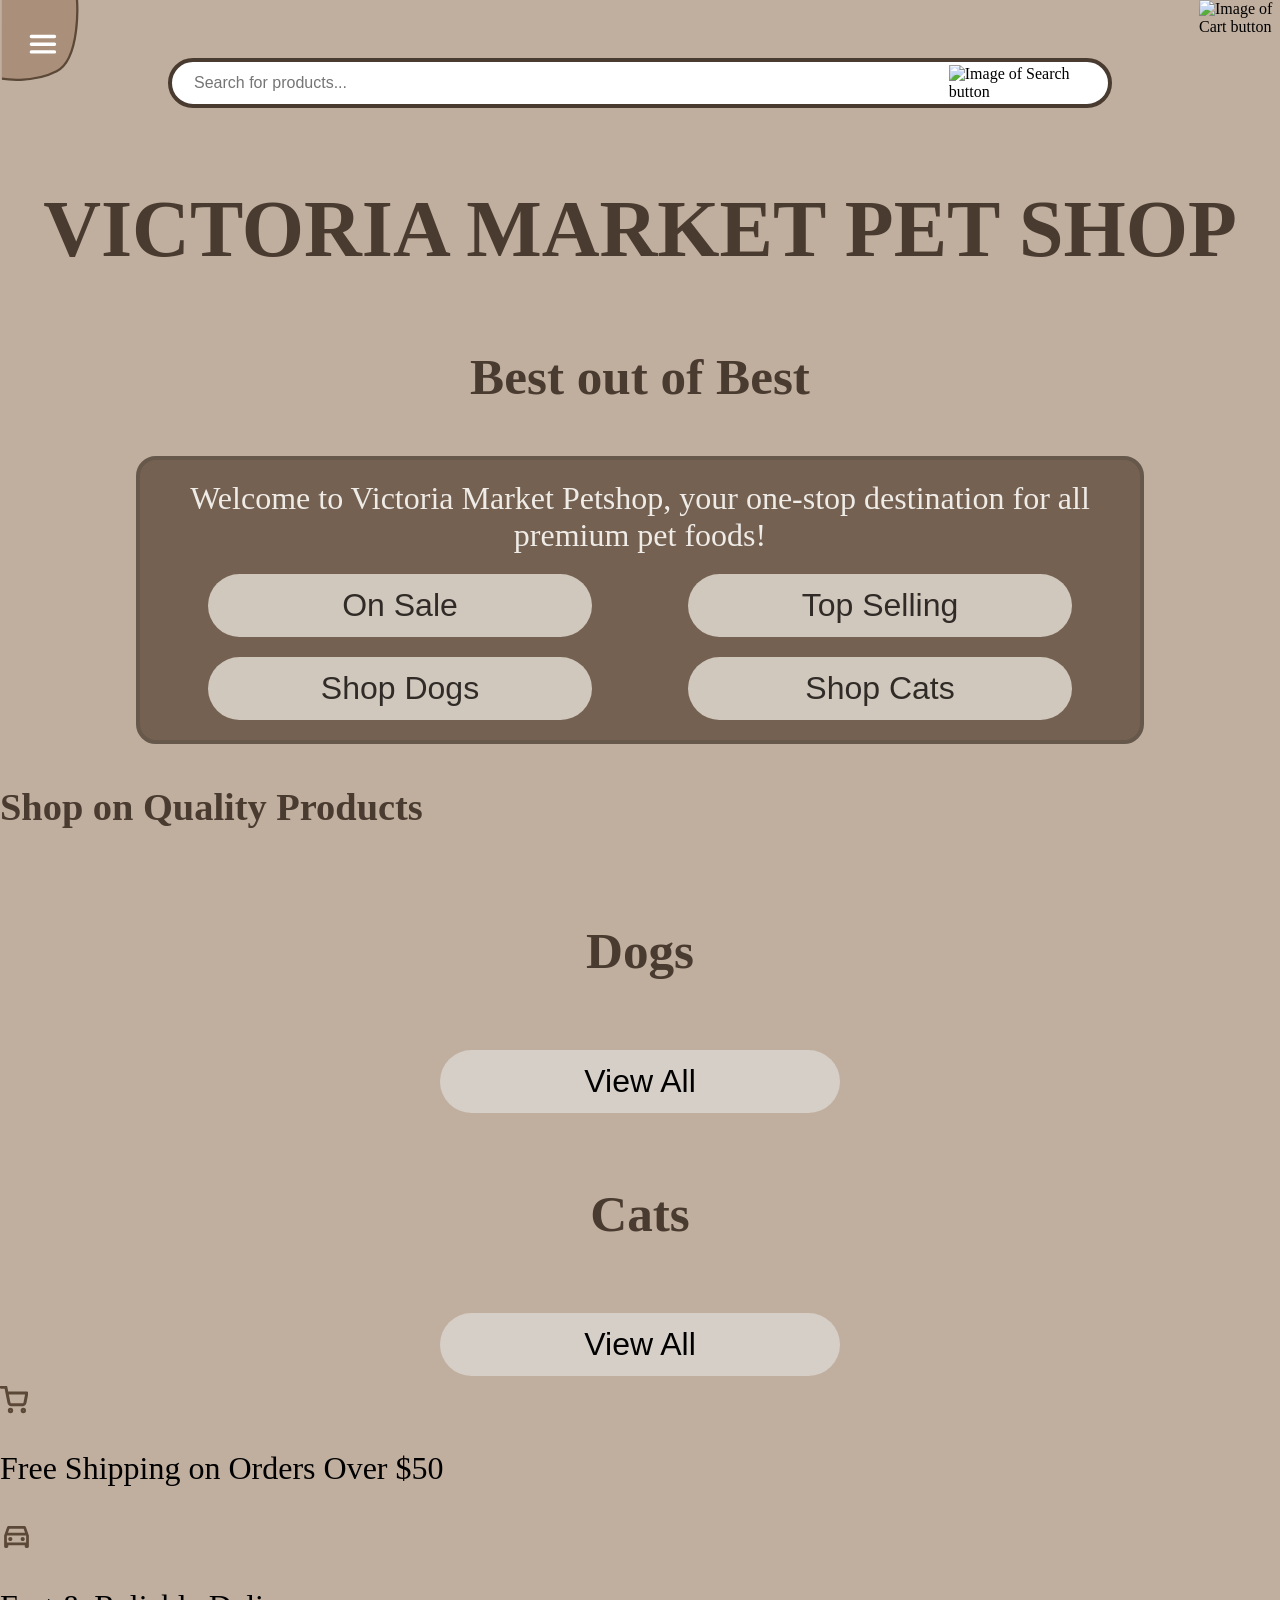
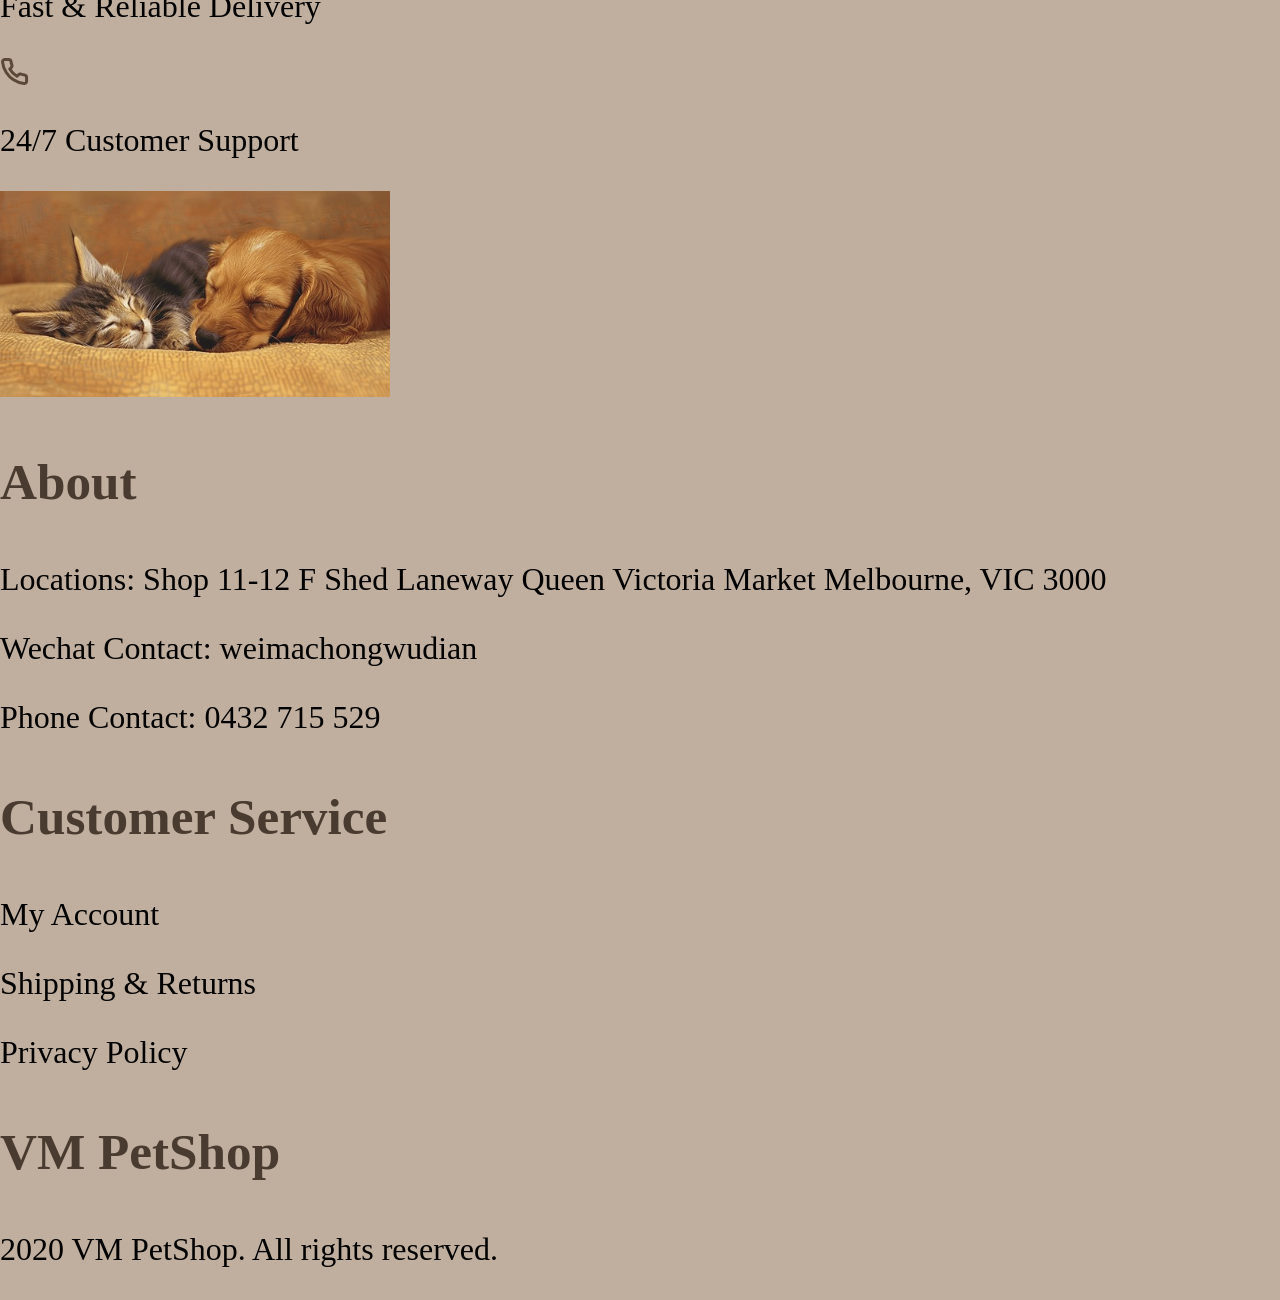
==== index.html @ 84d6faec "Added menu.html with images, and improved navigation Added menu.html and Close_button.svg, also chan" ====
<!DOCTYPE html>
<html lang="en">
<head>
    <meta charset="UTF-8">
    <meta name="viewport" content="width=device-width, initial-scale=1.0">
    <title>Home Page</title>
    <link rel="stylesheet" href="style.css">
</head>

<body id="Home">
    <header>
        <nav>
            <img id="menu-icon" src="images/Menu.svg" alt="Image of Menu button">
            <div id="search">
                <input id="search-input" name="search" type="text" placeholder="Search for products...">
                <img id="search-icon" src="images/search.svg" alt="Image of Search button">
            </div>
            <img id="cart-icon" src="images/cart.svg" alt="Image of Cart button">
        </nav>
    </header>

    <main>
        <section id="hero-section">
            <h1>VICTORIA MARKET PET SHOP</h1>
            <h3>Best out of Best</h3>
            <div id="hero-sec-description">
                <p>Welcome to Victoria Market Petshop, your one-stop destination for all premium pet foods!</p>
                <div class="button-container">
                        <button id="on-sale">On Sale</button>
                        <button id="top-selling">Top Selling</button>
                        <button id="dogs">Shop Dogs</button>
                        <button id="cats">Shop Cats</button>
                </div>
            </div>
        </section>

        <section >
            <h2>Shop on Quality Products</h2>
            <div  class="product-containers">
                <div class="view-dogs">
                        <h3>Dogs</h3>
                        <button>View All</button>
                </div>
                <div class="view-cats">
                        <h3>Cats</h3>
                        <button>View All</button>
                </div>
            </div>

            
            <div class="brand-info">
                <img src="images/Free_shipping_cart.svg" alt="cart icon">
                <p>Free Shipping on Orders Over $50</p>
            </div>        
            <div class="brand-info">
                <img src="images/directions_car.svg" alt="car icon">
                <p>Fast & Reliable Delivery</p>
            </div>        
            <div class="brand-info">
                <img src="images/Phone.svg" alt="phone icon">
                <p>24/7 Customer Support</p>
            </div>
        </section>


        <img src="images/dog_cat_img1.svg" alt="dog and cat cuddling image">
    </main>

    <footer>
        <div>
            <h3>About</h3>
            <p>Locations:  Shop 11-12 F Shed Laneway Queen Victoria Market Melbourne, VIC 3000</p>
            <p>Wechat Contact:  weimachongwudian</p>
            <p>Phone Contact:  0432 715 529</p>
        </div>
        <div>
            <h3>Customer Service</h3>
            <p>My Account</p>
            <p>Shipping & Returns</p>
            <p>Privacy Policy</p>
        </div>
        <div>
            <h3>VM PetShop</h3>
            <p>2020 VM PetShop. All rights reserved.</p>
        </div>
    </footer>

    <script src="scripts/script.js"></script>
</body>

</html>
---- style.css ----
/* -------------    General    ------------- */
body {
    margin: 0;
    background-color: #C0AF9F;
}

h1, h2, h3 {
    justify-self: center;
    color: #493B30;
}

h1 {
    font-size: clamp(5rem, 5vw, 10rem);
    margin-bottom: 20px;
}
h2 {
    font-size: clamp(1.5rem, 3vw, 3rem);
    margin-bottom: 30px;
}
h3 {
    font-size: clamp(2.4rem, 4vw, 4rem);
    margin-bottom: 50px;
}
p {
    font-size: clamp(1.2rem, 2.5vw, 2rem);
}


button {
    margin-top: 20px;
    padding: 10px 20px;
    font-size: clamp(1.2rem, 2.5vw, 2rem);
    background-color: #D6CFC7;
    border: none;
    border-radius: 100px;
    cursor:pointer;
    width: 40%;
    max-width: 400px;
    height: 7vb;
}

.product-containers {
    display: flex;
    flex-direction: row;
    flex-wrap: wrap;    
    width: 100%;
    justify-content: space-around;
}

/* -------------    Navigation Bar    ------------- */
nav {
    display: flex;
    flex-direction: row;
    justify-content: space-between;  /* pushes icons to opposite ends */
    width: 100%;
    height: 12vh;
}
#menu-icon, #cart-icon {
    align-items: flex-start;
    width: 9vh;
    height: 9vh;
}
#menu-icon {
    align-items: start;
}
#cart-icon {
    align-items: end;;
}
#search {
    display: flex;
    align-self: flex-end;
    justify-content: space-evenly;
    background-color: #fff;
    border-radius: 50px;
    padding-left: 20px;
    padding-right: 20px;
    padding-top: 3px;
    padding-bottom: 3px;
    border: #493B30 4px solid;
    width: 70%;
    height: 4vh;

}
#search input {
    border: none;
    font-size: 16px;
    width: 100%;
}

/* -------------    HOME    ------------- */
#hero-section {
    display: flex;
    flex-direction: column;
    align-items: center;
    justify-content: center;
    text-align: center;
    padding: 10px 40px;
}

#hero-sec-description {
    background-color: #5B4837;
    opacity: 0.75;
    border-radius: 20px;
    padding: 20px;
    border: #493B30 4px solid;
    width: 80%;
}
#hero-sec-description p {
    color: #fff;
    margin: 0;
}

.button-container {
    display: flex;
    flex-direction: row;
    flex-wrap: wrap;
    justify-content: space-around;
    
}

.view-cats, .view-dogs {
    display: flex;
    flex-direction: column;
    align-items: center;
    padding: 10px 40px;
    width: 60%;
}

.view-dogs button, .view-cats button {
    width: 100%;
}
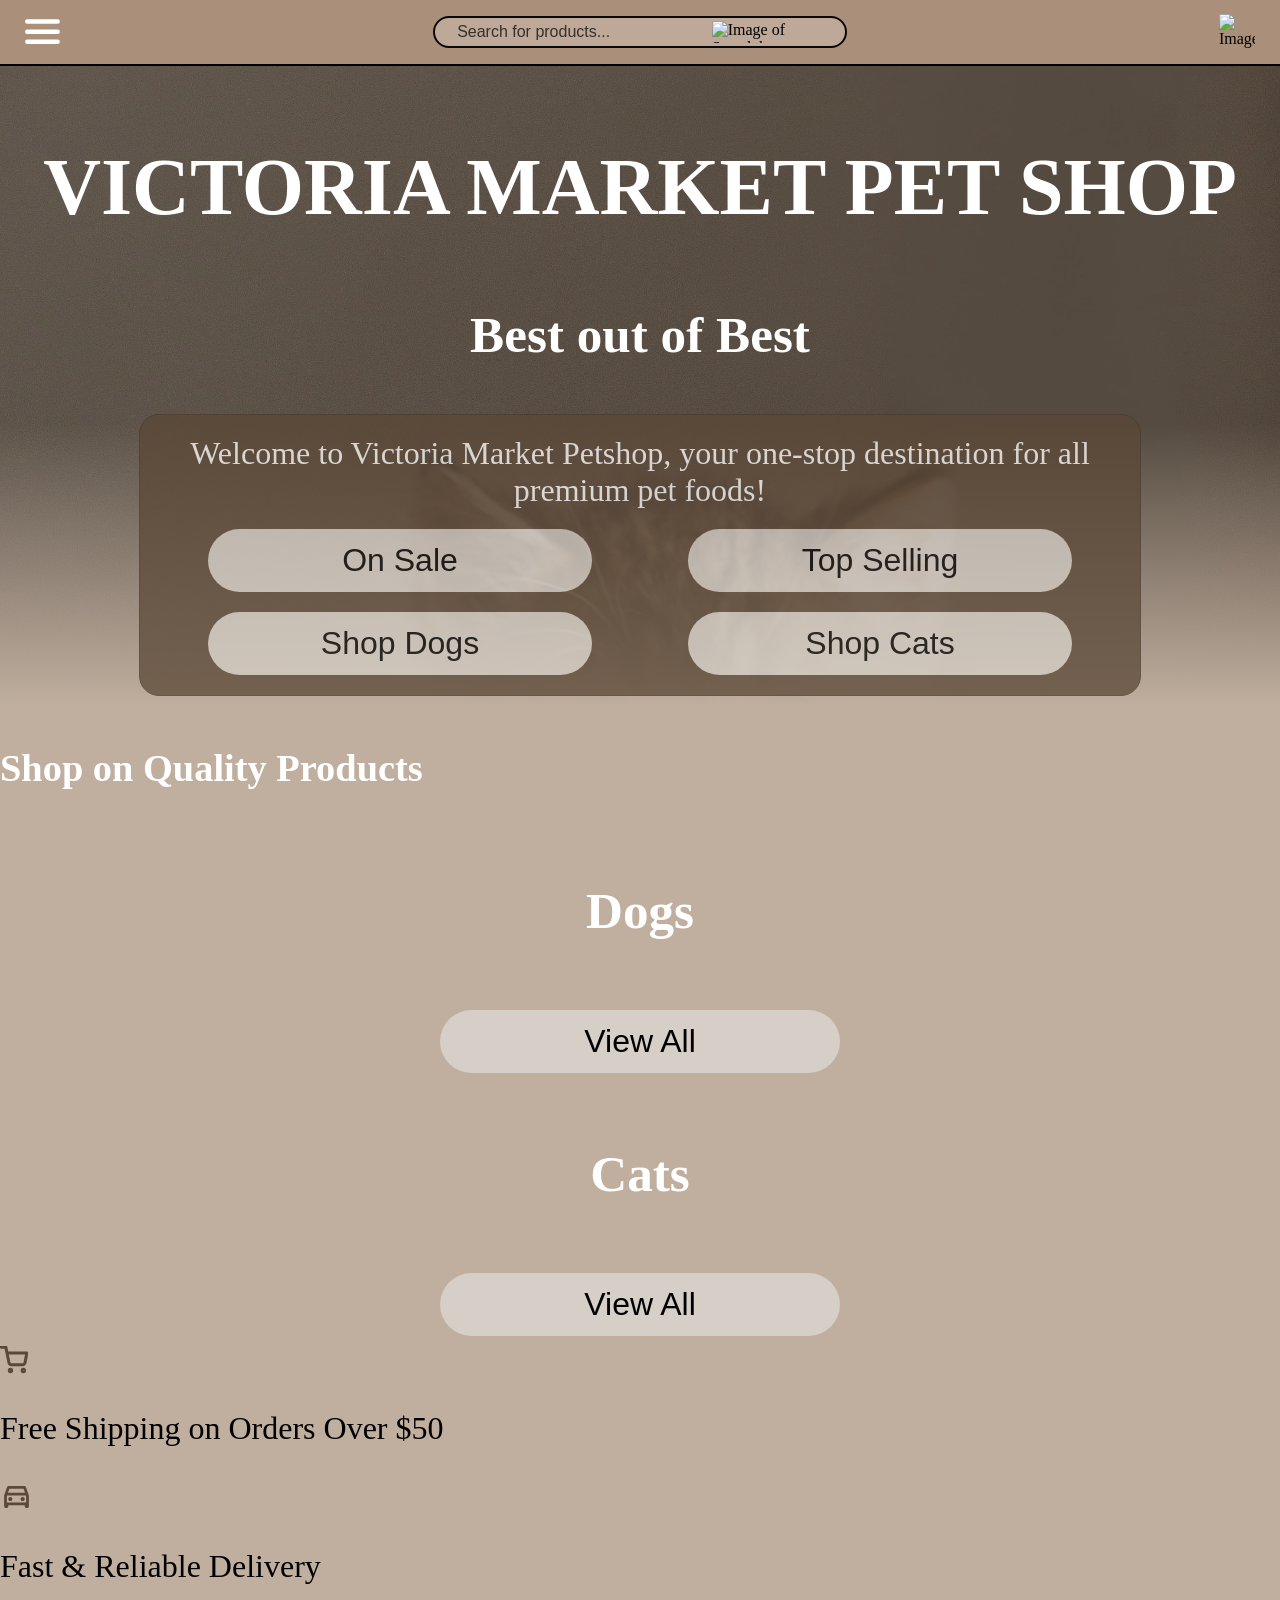
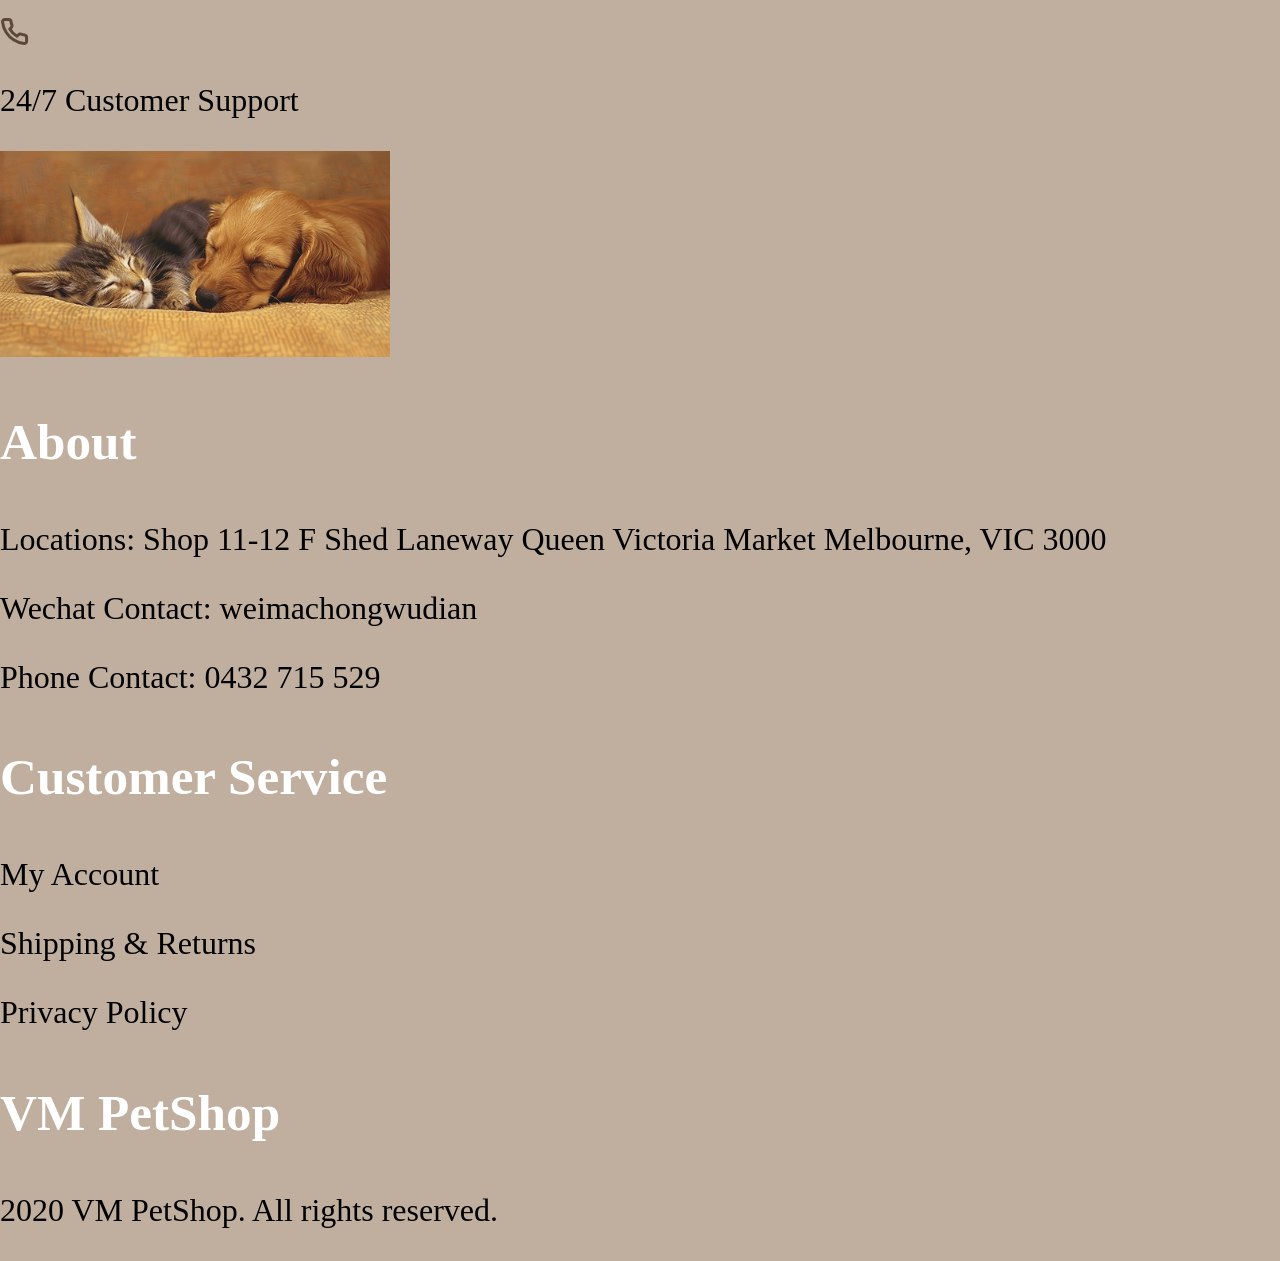
==== commit 33afeb52: "Added new html pages, and updated Home page layout Added product detail and product list page. Updat" ====
--- a/index.html
+++ b/index.html
@@ -17,9 +17,6 @@
             </div>
             <img id="cart-icon" src="images/cart.svg" alt="Image of Cart button">
         </nav>
-    </header>
-
-    <main>
         <section id="hero-section">
             <h1>VICTORIA MARKET PET SHOP</h1>
             <h3>Best out of Best</h3>
@@ -34,6 +31,9 @@
             </div>
         </section>
 
+    </header>
+
+    <main>
         <section >
             <h2>Shop on Quality Products</h2>
             <div  class="product-containers">
--- a/style.css
+++ b/style.css
@@ -51,43 +51,71 @@
 nav {
     display: flex;
     flex-direction: row;
-    justify-content: space-between;  /* pushes icons to opposite ends */
-    width: 100%;
-    height: 12vh;
+    justify-content: space-between;
+    height: 6vh;
+    align-items: center;
+    padding: 5px;
+    border-bottom: #000000 2px solid;
+    background-color: #AA8F7A;
+
 }
 #menu-icon, #cart-icon {
-    align-items: flex-start;
-    width: 9vh;
-    height: 9vh;
+    width: 4vh;
+    height: 4vh;
+    margin:20px
 }
 #menu-icon {
-    align-items: start;
+    justify-self: start;
 }
 #cart-icon {
-    align-items: end;;
+    justify-self: end;
 }
 #search {
+    justify-self: center;
     display: flex;
-    align-self: flex-end;
-    justify-content: space-evenly;
-    background-color: #fff;
+    background-color: #fff9f93c;
     border-radius: 50px;
     padding-left: 20px;
     padding-right: 20px;
     padding-top: 3px;
     padding-bottom: 3px;
-    border: #493B30 4px solid;
-    width: 70%;
-    height: 4vh;
+    border: #080808 2px solid;
+    height: 2.5vh;
 
 }
 #search input {
+    background-color: #00000000;
+    outline: none;
     border: none;
     font-size: 16px;
     width: 100%;
+    color: #FFF;
 }
 
+    
+#search input::placeholder {
+    color: #35302c;   /* lighten this up — try #bbbbbb, #cccccc, etc. */
+}
+
+#search_icon {
+    color: #FFF;
+}
 /* -------------    HOME    ------------- */
+#Home header {
+    background: linear-gradient(
+            to bottom,
+            #00000065 0%,       /* black transparent from the top */
+            #00000065 60%,      /* holds the same black transparent until 80% */
+            #c0af9f 100%        /* fades into warm color at the bottom */
+        ),
+        url('images/Dog_Cat_warm_color.jpg');
+    background-size: cover;
+}
+#Home header h1, h2, h3{
+
+    color: #FFF;
+}
+
 #hero-section {
     display: flex;
     flex-direction: column;
@@ -95,14 +123,16 @@
     justify-content: center;
     text-align: center;
     padding: 10px 40px;
+    margin-bottom: 40px;
+
 }
 
 #hero-sec-description {
-    background-color: #5B4837;
+    background-color: #5b4837;
     opacity: 0.75;
     border-radius: 20px;
     padding: 20px;
-    border: #493B30 4px solid;
+    border: #493B30 1px solid;
     width: 80%;
 }
 #hero-sec-description p {
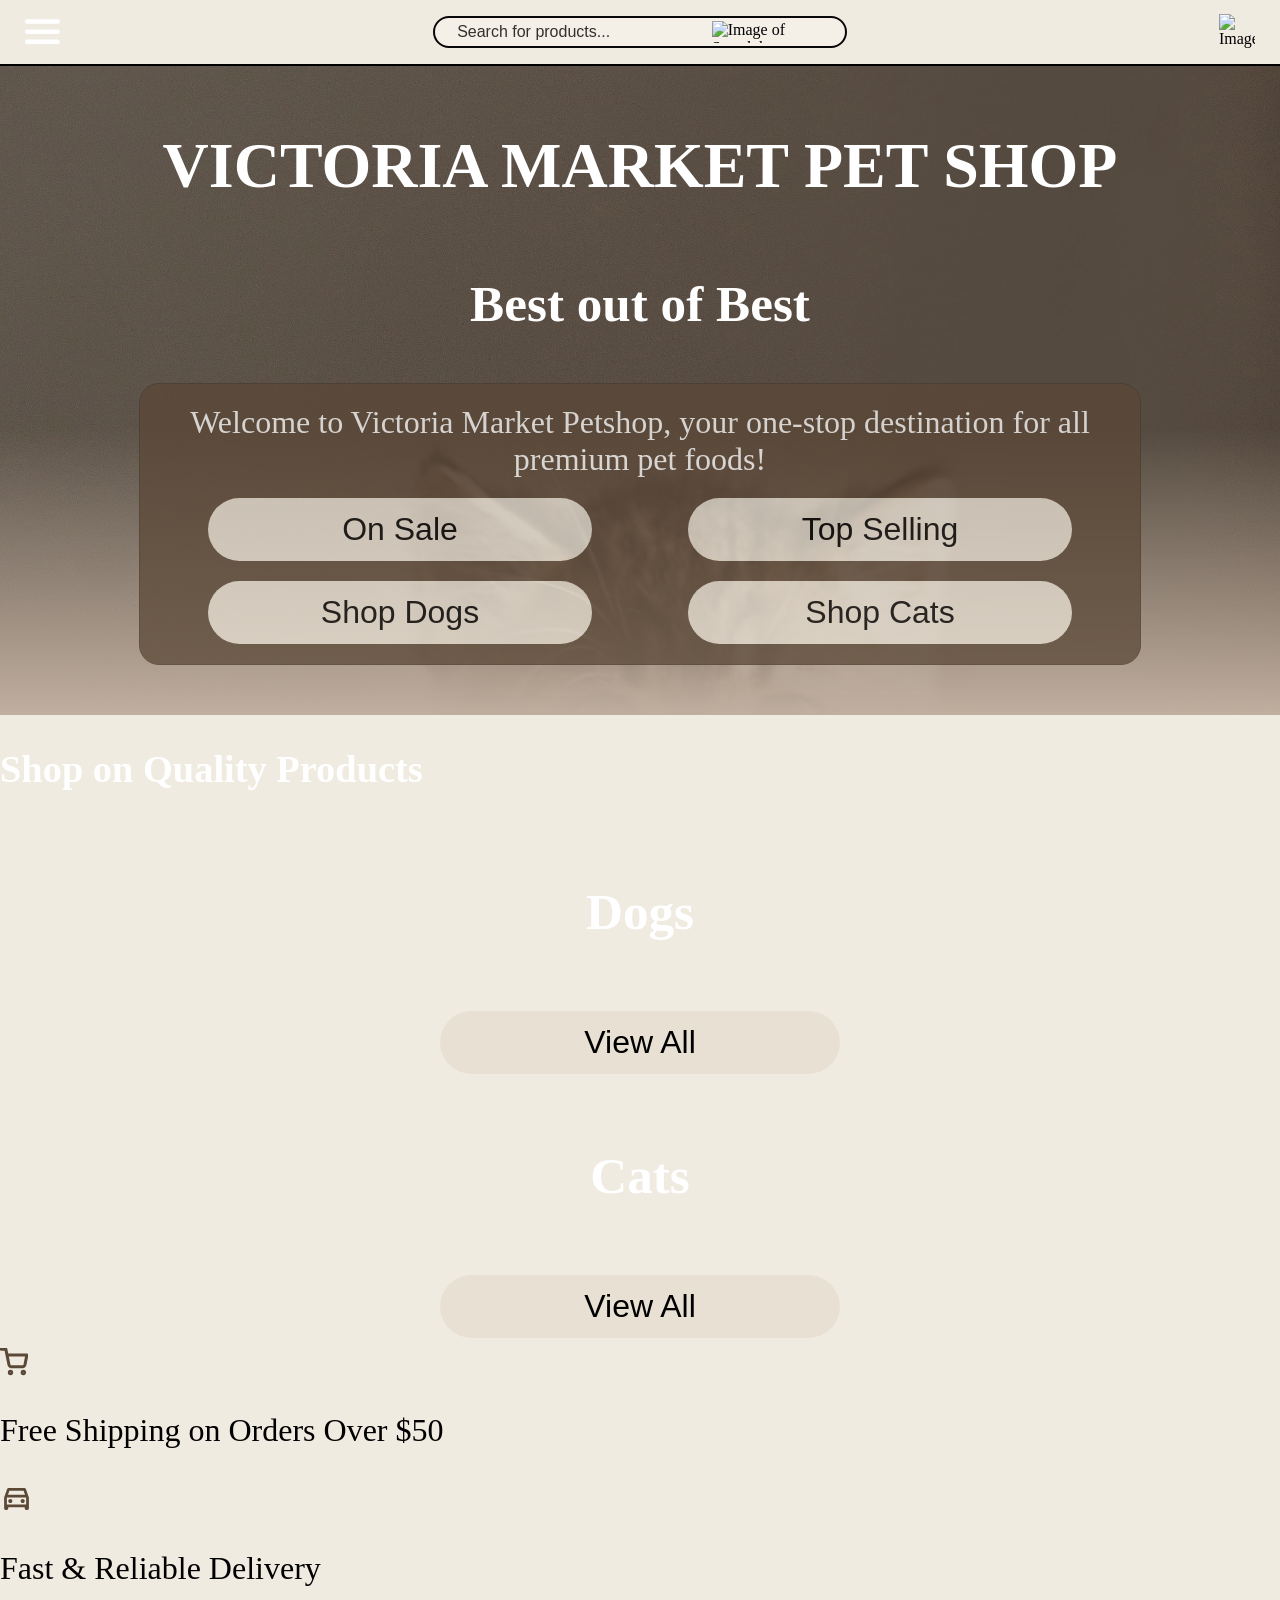
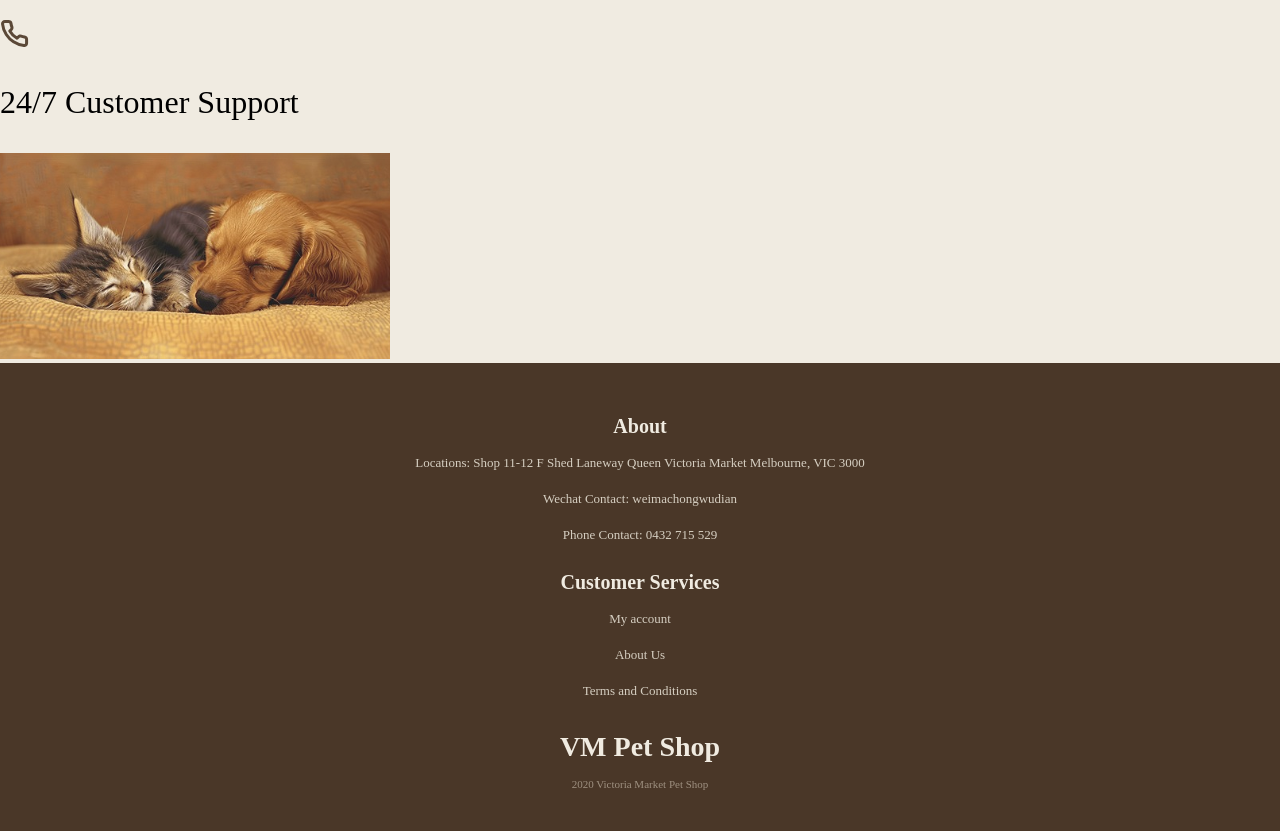
==== commit 4b312c28: "implemented footer css, rebuilt product_list Footer styling is added, now footer is always sticking " ====
--- a/index.html
+++ b/index.html
@@ -67,21 +67,21 @@
     </main>
 
     <footer>
-        <div>
+        <div class="footer-about">
             <h3>About</h3>
-            <p>Locations:  Shop 11-12 F Shed Laneway Queen Victoria Market Melbourne, VIC 3000</p>
-            <p>Wechat Contact:  weimachongwudian</p>
-            <p>Phone Contact:  0432 715 529</p>
+            <p>Locations: Shop 11-12 F Shed Laneway Queen Victoria Market Melbourne, VIC 3000</p>
+            <p>Wechat Contact: weimachongwudian</p>
+            <p>Phone Contact: 0432 715 529</p>
         </div>
-        <div>
-            <h3>Customer Service</h3>
-            <p>My Account</p>
-            <p>Shipping & Returns</p>
-            <p>Privacy Policy</p>
+        <div class="footer-services">
+            <h3>Customer Services</h3>
+            <p>My account</p>
+            <p>About Us</p>
+            <p>Terms and Conditions</p>
         </div>
-        <div>
-            <h3>VM PetShop</h3>
-            <p>2020 VM PetShop. All rights reserved.</p>
+        <div class="footer-brand">
+            <h3>VM Pet Shop</h3>
+            <p class="footer-copy">2020 Victoria Market Pet Shop</p>
         </div>
     </footer>
 
--- a/style.css
+++ b/style.css
@@ -1,7 +1,14 @@
 /* -------------    General    ------------- */
 body {
     margin: 0;
-    background-color: #C0AF9F;
+    background-color: #f0ebe1;
+    min-height: 100vh;
+    display: flex;
+    flex-direction: column;
+}
+
+main {
+    flex: 1;
 }
 
 h1, h2, h3 {
@@ -10,7 +17,7 @@
 }
 
 h1 {
-    font-size: clamp(5rem, 5vw, 10rem);
+    font-size: clamp(3rem, 5vw, 7rem);
     margin-bottom: 20px;
 }
 h2 {
@@ -30,7 +37,7 @@
     margin-top: 20px;
     padding: 10px 20px;
     font-size: clamp(1.2rem, 2.5vw, 2rem);
-    background-color: #D6CFC7;
+    background-color: #e8e0d3;
     border: none;
     border-radius: 100px;
     cursor:pointer;
@@ -56,7 +63,7 @@
     align-items: center;
     padding: 5px;
     border-bottom: #000000 2px solid;
-    background-color: #AA8F7A;
+    background-color: #f0ebe1;
 
 }
 #menu-icon, #cart-icon {
@@ -100,6 +107,52 @@
 #search_icon {
     color: #FFF;
 }
+
+/* -------------    Footer Section    ------------- */
+footer {
+    background-color: #4a3728;
+    color: #f0ebe1;
+    text-align: center;
+    padding: 32px 24px;
+}
+
+footer h3 {
+    font-size: 20px;
+    font-weight: 600;
+    margin-bottom: 12px;
+    color: #f0ebe1;
+}
+
+footer p {
+    font-size: 13px;
+    line-height: 1.8;
+    color: #d6cfc2;
+    margin-bottom: 4px;
+}
+
+.footer-about {
+    margin-bottom: 24px;
+}
+
+.footer-services {
+    margin-bottom: 24px;
+}
+
+.footer-services p {
+    margin-bottom: 8px;
+}
+
+.footer-brand h3 {
+    font-size: 28px;
+    margin-bottom: 12px;
+}
+
+.footer-copy {
+    font-size: 11px;
+    color: #9e9080;
+    margin-top: 8px;
+}
+
 /* -------------    HOME    ------------- */
 #Home header {
     background: linear-gradient(
@@ -116,6 +169,8 @@
     color: #FFF;
 }
 
+/* Hero Section */
+
 #hero-section {
     display: flex;
     flex-direction: column;
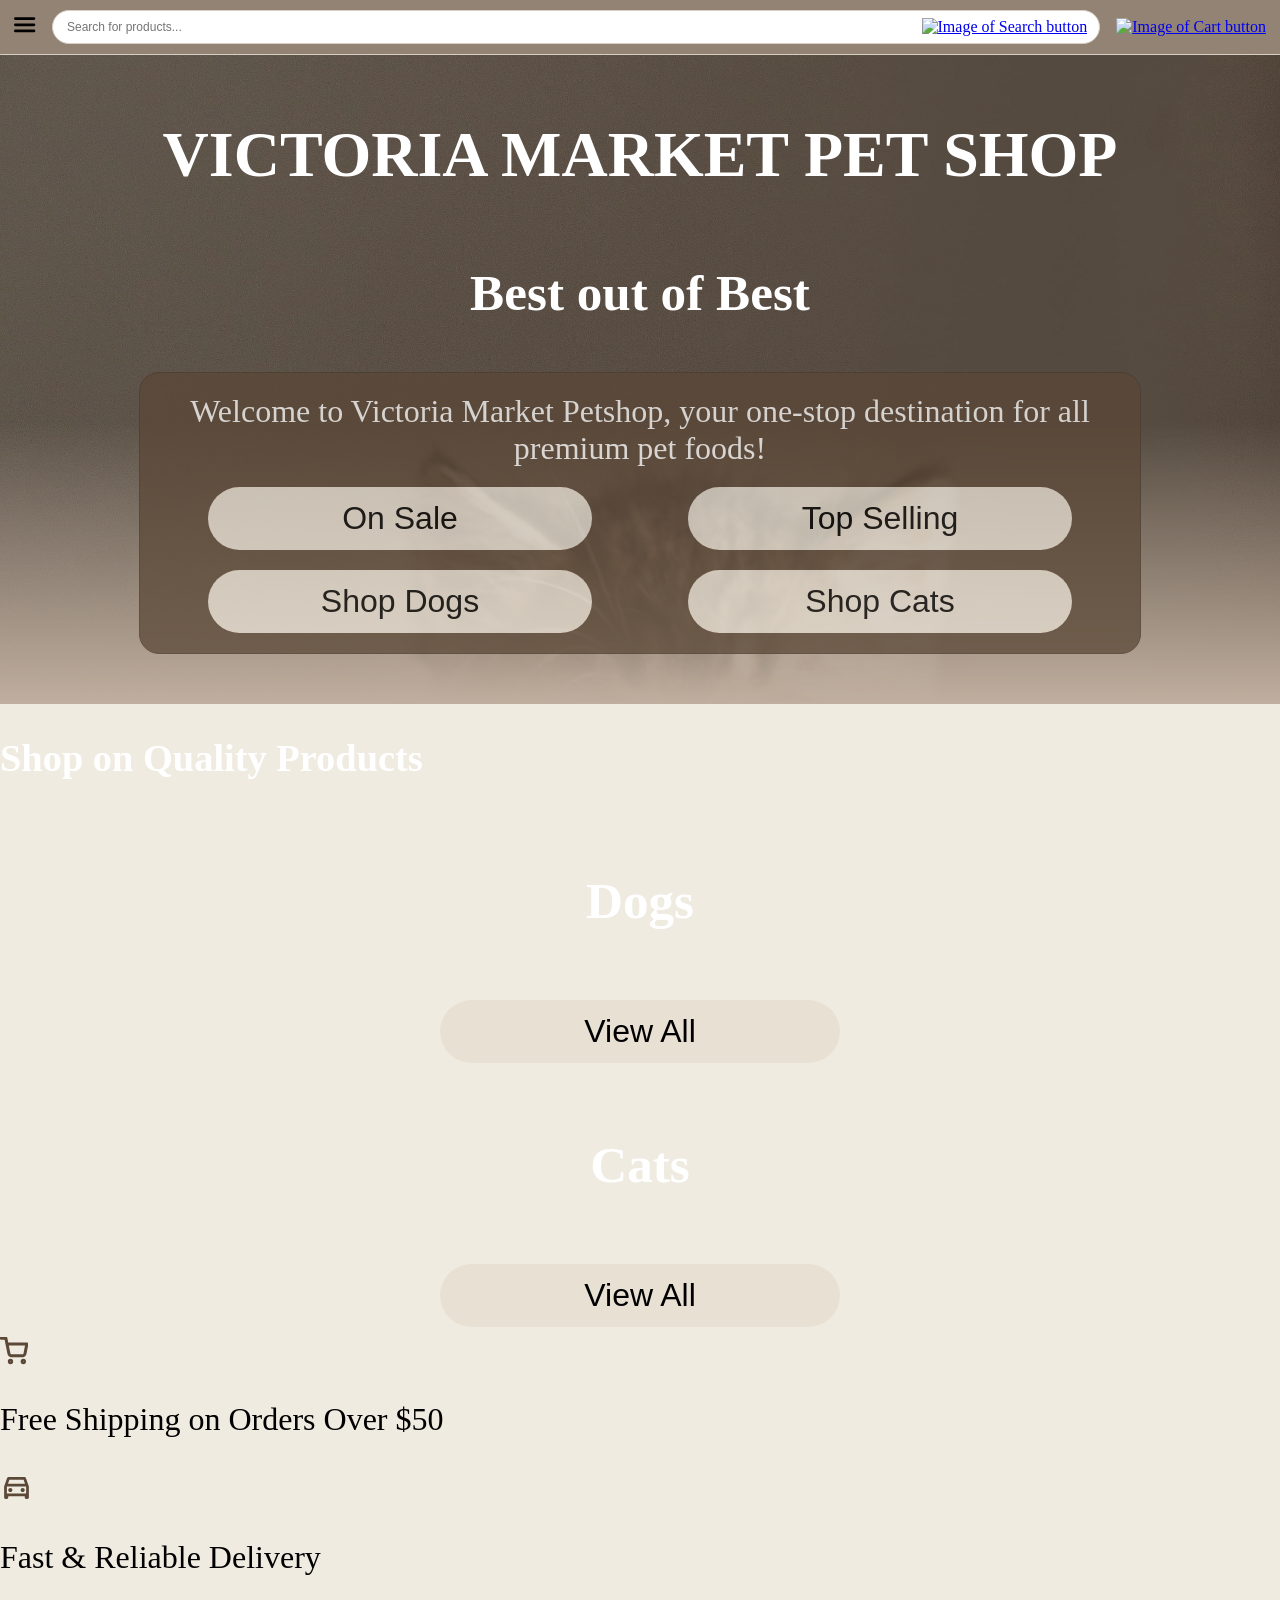
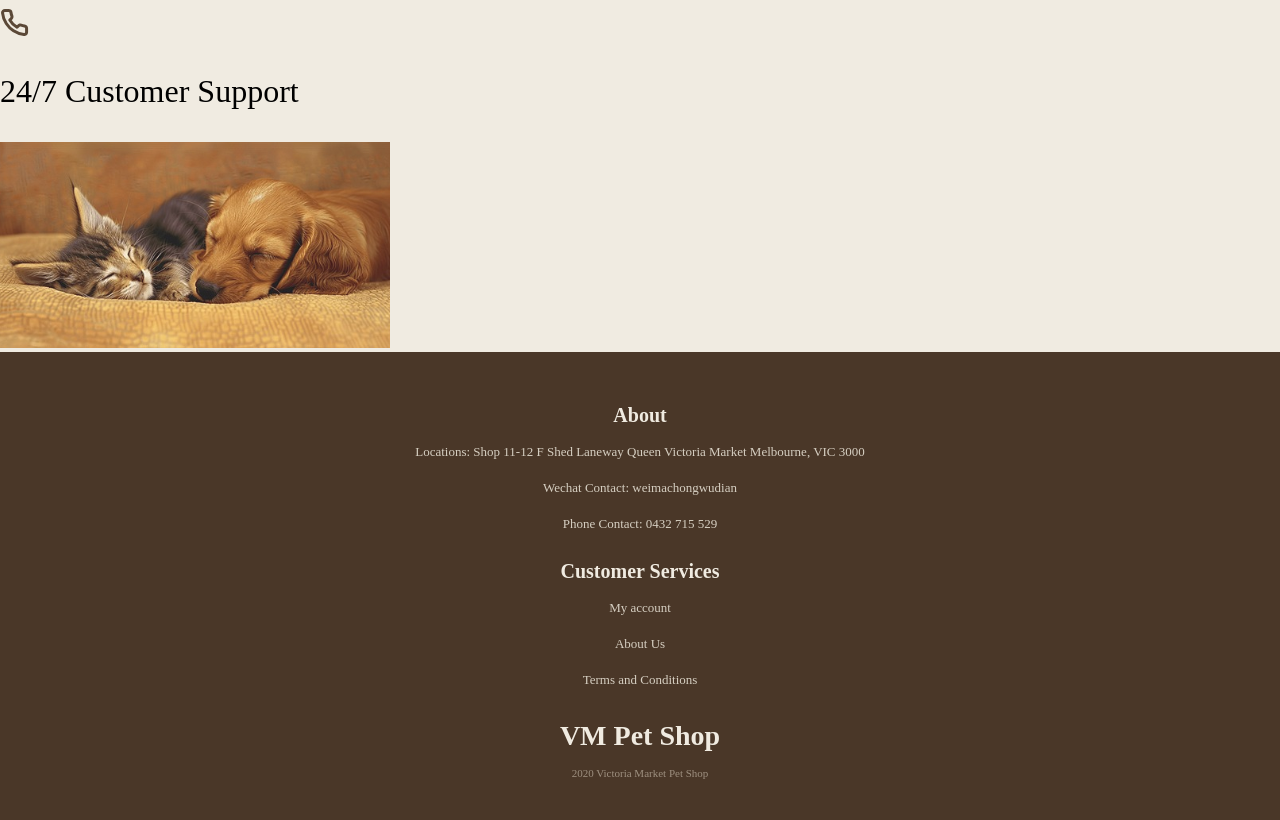
==== commit c2b082b4: "Updated Nav bar layout, also changed background colors. Used lighter color of nav and background, th" ====
--- a/index.html
+++ b/index.html
@@ -10,12 +10,18 @@
 <body id="Home">
     <header>
         <nav>
-            <img id="menu-icon" src="images/Menu.svg" alt="Image of Menu button">
+            <a href="menu.html">
+                <img id="menu-icon" src="images/Menu.svg" alt="Image of Menu button">
+            </a>
             <div id="search">
                 <input id="search-input" name="search" type="text" placeholder="Search for products...">
-                <img id="search-icon" src="images/search.svg" alt="Image of Search button">
+                <a href="search.html">
+                    <img id="search-icon" src="images/search.svg" alt="Image of Search button">
+                </a>
             </div>
-            <img id="cart-icon" src="images/cart.svg" alt="Image of Cart button">
+            <a href="shopping_cart.html">
+                <img id="cart-icon" src="images/cart.svg" alt="Image of Cart button">
+            </a>
         </nav>
         <section id="hero-section">
             <h1>VICTORIA MARKET PET SHOP</h1>
--- a/style.css
+++ b/style.css
@@ -56,56 +56,38 @@
 
 /* -------------    Navigation Bar    ------------- */
 nav {
-    display: flex;
-    flex-direction: row;
-    justify-content: space-between;
-    height: 6vh;
-    align-items: center;
-    padding: 5px;
-    border-bottom: #000000 2px solid;
-    background-color: #f0ebe1;
-
-}
-#menu-icon, #cart-icon {
-    width: 4vh;
-    height: 4vh;
-    margin:20px
-}
-#menu-icon {
-    justify-self: start;
-}
-#cart-icon {
-    justify-self: end;
-}
+    background: #938374;
+    padding: 10px 14px;
+    display: flex;
+    align-items: center;
+    gap: 8px;
+    border-bottom: 1px solid #d6cfc2;
+}
+
 #search {
-    justify-self: center;
-    display: flex;
-    background-color: #fff9f93c;
-    border-radius: 50px;
-    padding-left: 20px;
-    padding-right: 20px;
-    padding-top: 3px;
-    padding-bottom: 3px;
-    border: #080808 2px solid;
-    height: 2.5vh;
-
-}
-#search input {
-    background-color: #00000000;
+    flex: 1;
+    display: flex;
+    align-items: center;
+    background: #fff;
+    border-radius: 20px;
+    padding: 7px 12px;
+    margin: 0 8px;
+    border: 1px solid #d6cfc2;
+}
+
+#search-input {
+    flex: 1;
+    border: none;
     outline: none;
-    border: none;
-    font-size: 16px;
-    width: 100%;
-    color: #FFF;
-}
-
-    
-#search input::placeholder {
-    color: #35302c;   /* lighten this up — try #bbbbbb, #cccccc, etc. */
-}
-
-#search_icon {
-    color: #FFF;
+    font-size: 12px;
+    color: #5a4e3e;
+    background: transparent;
+}
+
+#menu-icon, #search-icon, #cart-icon {
+    width: 22px;
+    height: 22px;
+    cursor: pointer;
 }
 
 /* -------------    Footer Section    ------------- */
@@ -213,4 +195,44 @@
 
 .view-dogs button, .view-cats button {
     width: 100%;
+/* Carousel */
+.carousel-controls {
+    display: flex;
+    align-items: center;
+    gap: 6px;
+    margin-top: 10px;
+}
+
+.carousel-btn {
+    background: rgba(59, 48, 39, 0.12);
+    border: none;
+    border-radius: 50%;
+    width: 24px;
+    height: 24px;
+    font-size: 13px;
+    color: #3b3027;
+    cursor: pointer;
+    display: flex;
+    align-items: center;
+    justify-content: center;
+}
+
+.carousel-dots {
+    display: flex;
+    align-items: center;
+    gap: 4px;
+}
+
+.dot {
+    width: 6px;
+    height: 6px;
+    border-radius: 50%;
+    background: #b0a898;
+}
+
+.dot-active {
+    background: #3b3027;
+    width: 14px;
+    border-radius: 4px;
+}
 }
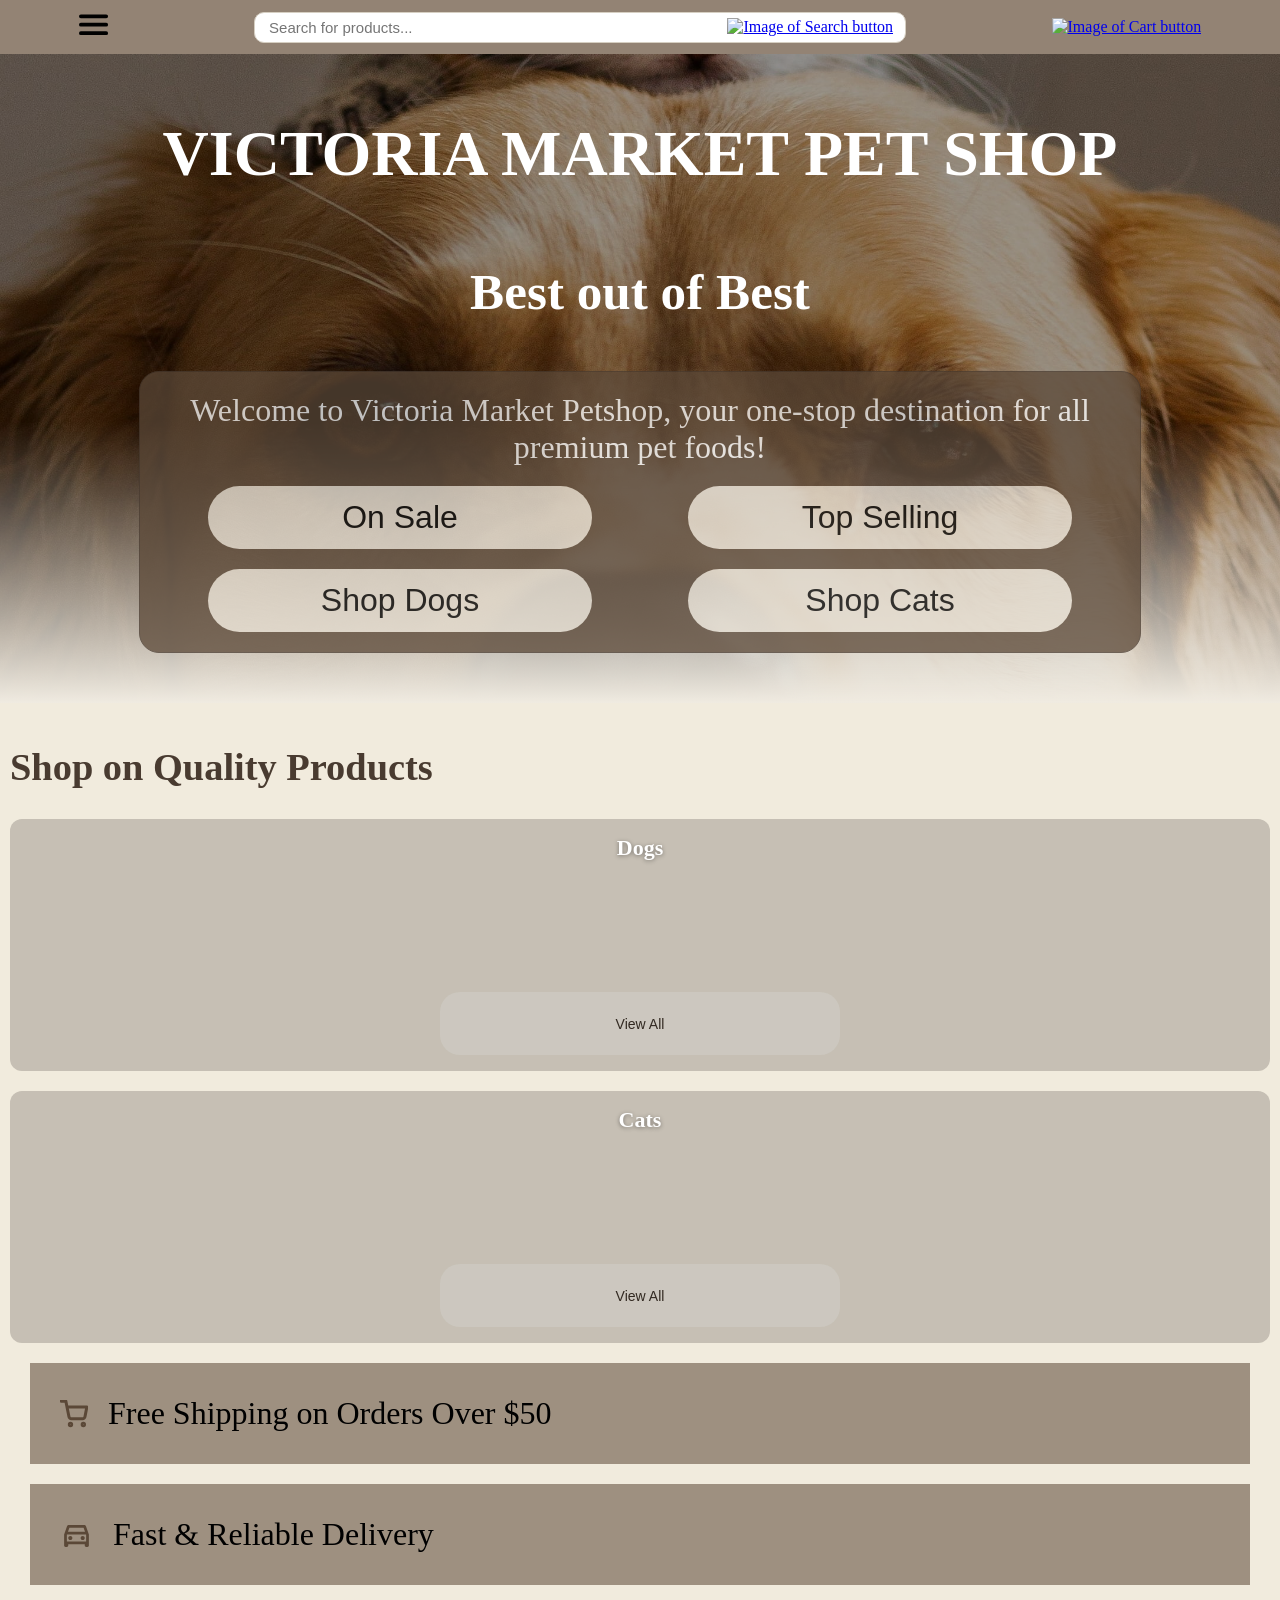
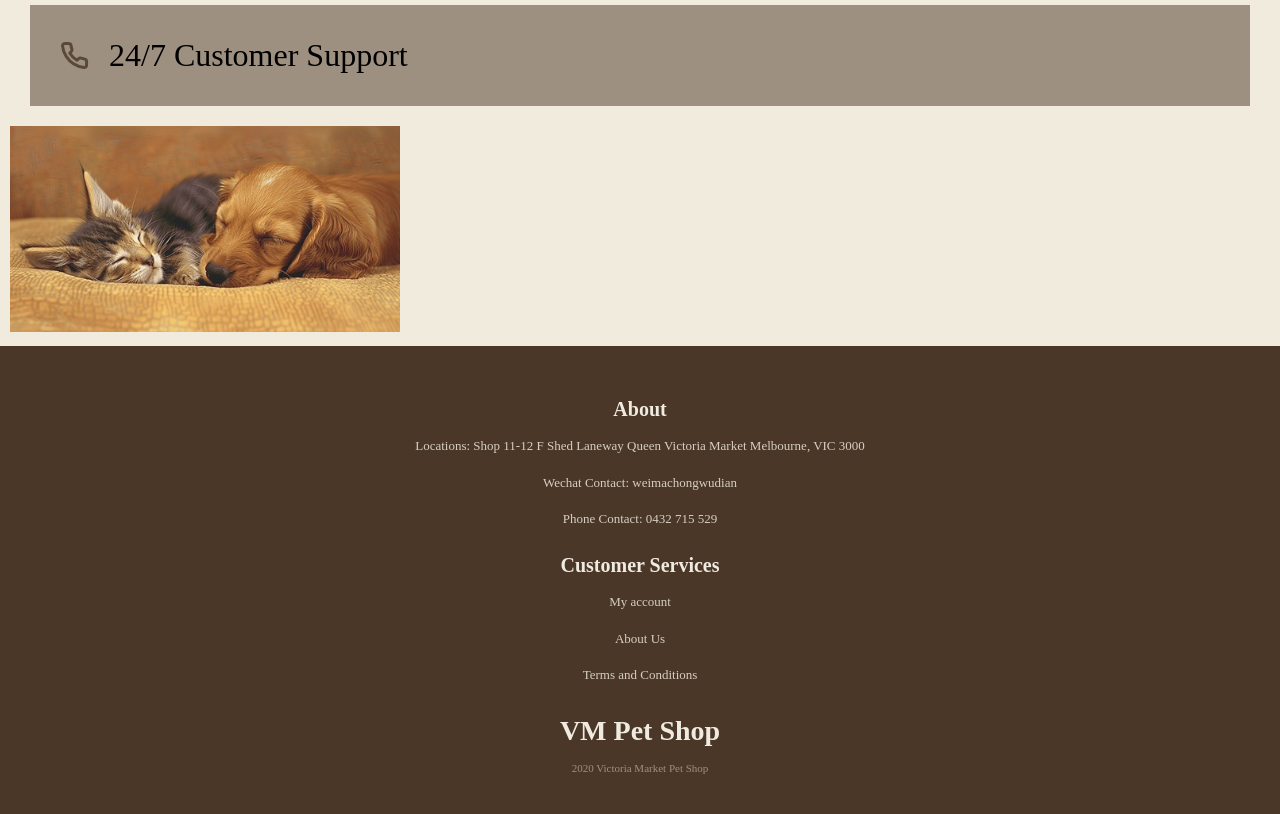
==== commit f07d7b3c: "CSS update updated CSS and layout for index page, fixed minor layout inconsistency for carousel dots" ====
--- a/index.html
+++ b/index.html
@@ -43,14 +43,14 @@
         <section >
             <h2>Shop on Quality Products</h2>
             <div  class="product-containers">
-                <div class="view-dogs">
-                        <h3>Dogs</h3>
-                        <button>View All</button>
-                </div>
-                <div class="view-cats">
-                        <h3>Cats</h3>
-                        <button>View All</button>
-                </div>
+                    <div class="product-card view-dogs">
+                            <h3>Dogs</h3>
+                            <button>View All</button>
+                    </div>
+                    <div class="product-card view-cats">
+                            <h3>Cats</h3>
+                            <button>View All</button>
+                    </div>
             </div>
 
             
@@ -68,8 +68,7 @@
             </div>
         </section>
 
-
-        <img src="images/dog_cat_img1.svg" alt="dog and cat cuddling image">
+        <img class="home-image-end" src="images/dog_cat_img1.svg" alt="dog and cat cuddling image">
     </main>
 
     <footer>
--- a/style.css
+++ b/style.css
@@ -1,7 +1,7 @@
 /* -------------    General    ------------- */
 body {
     margin: 0;
-    background-color: #f0ebe1;
+    background-color: #f1ebdd;
     min-height: 100vh;
     display: flex;
     flex-direction: column;
@@ -9,6 +9,7 @@
 
 main {
     flex: 1;
+    margin: 10px;
 }
 
 h1, h2, h3 {
@@ -17,7 +18,7 @@
 }
 
 h1 {
-    font-size: clamp(3rem, 5vw, 7rem);
+    font-size: clamp(3rem, 5vw, 5rem);
     margin-bottom: 20px;
 }
 h2 {
@@ -48,20 +49,23 @@
 
 .product-containers {
     display: flex;
-    flex-direction: row;
+    flex-direction: column;
     flex-wrap: wrap;    
     width: 100%;
     justify-content: space-around;
+    gap: 20px;
 }
 
 /* -------------    Navigation Bar    ------------- */
+
+/* Nav */
 nav {
     background: #938374;
     padding: 10px 14px;
     display: flex;
     align-items: center;
     gap: 8px;
-    border-bottom: 1px solid #d6cfc2;
+    justify-content: space-around;
 }
 
 #search {
@@ -69,24 +73,32 @@
     display: flex;
     align-items: center;
     background: #fff;
-    border-radius: 20px;
-    padding: 7px 12px;
+    border-radius: 10px;
+    padding: 5px 12px;
     margin: 0 8px;
     border: 1px solid #d6cfc2;
+    max-width: 50%;
 }
 
 #search-input {
     flex: 1;
     border: none;
     outline: none;
-    font-size: 12px;
+    font-size: 15px;
     color: #5a4e3e;
     background: transparent;
 }
 
-#menu-icon, #search-icon, #cart-icon {
-    width: 22px;
-    height: 22px;
+#menu-icon, #cart-icon {
+    width: 30px;
+    height: 30px;
+    cursor: pointer;
+}
+
+#search-icon {
+    width: 25px;
+    height: 25px;
+    margin-left: 8px;
     cursor: pointer;
 }
 
@@ -141,13 +153,13 @@
             to bottom,
             #00000065 0%,       /* black transparent from the top */
             #00000065 60%,      /* holds the same black transparent until 80% */
-            #c0af9f 100%        /* fades into warm color at the bottom */
+            #f0ebe1 100%        /* fades into warm color at the bottom */
         ),
         url('images/Dog_Cat_warm_color.jpg');
     background-size: cover;
-}
-#Home header h1, h2, h3{
-
+    background-position: center;
+}
+#Home header h1, #Home header h3{
     color: #FFF;
 }
 
@@ -173,7 +185,7 @@
     width: 80%;
 }
 #hero-sec-description p {
-    color: #fff;
+    color: #FFF;
     margin: 0;
 }
 
@@ -184,17 +196,230 @@
     justify-content: space-around;
     
 }
-
-.view-cats, .view-dogs {
-    display: flex;
-    flex-direction: column;
-    align-items: center;
-    padding: 10px 40px;
-    width: 60%;
+.product-card{
+    position: relative;
+    border-radius: 16px;
+    overflow: hidden;
+    height: 220px;
+    display: flex;
+    flex-direction: column;
+    align-items: center;
+    justify-content: space-between;
+    padding: 16px;
+    background-size: cover;
+    background-position: center;
+}
+
+.product-card::before{
+    content: '';
+    position: absolute;
+    top: 0;
+    left: 0;
+    width: 100%;
+    height: 100%;
+    background: rgba(0, 0, 0, 0.15);
+}
+
+.product-card h3{
+    position: relative; /* sits above the overlay for contrast */
+    color: #FFF;
+    font-size: 22px;
+    font-weight: 700;
+    text-shadow: 0 1px 4px rgba(0, 0, 0, 0.4);
+    margin: 0;
+}
+
+.view-dogs {
+    background-image: url('images/dogs_banner.jpg');
+}
+
+.view-cats {
+    background-image: url('images/cats_banner.jpg');
+
+}
+
+.view-dogs h3, .view-cats h3 {
+    color: #FFF;
+    font-size: 22px;
+    font-weight: 700;
+    text-shadow: 0 1px 4px rgba(0, 0, 0, 0.4);
+    margin: 0;
 }
 
 .view-dogs button, .view-cats button {
+    background: rgba(240, 235, 225, 0.9);
+    border: none;
+    border-radius: 20px;
+    padding: 8px 0;
+    font-size: 14px;
+    color: #3b3027;
+    cursor: pointer;
+}
+
+.brand-info {
+    display: flex;
+    align-items: center;
+    text-align: center;
+    justify-content: flex-start;
+    padding: 0 30px;
+    background-color: #9e9080;
+    margin: 20px;
+    gap: 20px;
+}
+
+/* -------------    Product List    ------------- */
+
+
+/* Page Heading */
+.page-heading {
+    text-align: center;
+    margin: 0 0 40px;}
+
+.page-heading h1 {
+    font-weight: 600;
+    color: #3b3027;
+    margin-bottom: 2px;
+}
+
+.product-count {
+    font-size: 11px;
+    color: #9e9080;
+}
+
+/* Filter Bar */
+.filter-bar {
+    display: flex;
+    align-items: center;
+    justify-content: space-between;
+    padding: 8px 14px;
+    font-size: 14px;
+    font-weight: 800;
+    color: #7a6e62;
+    border-bottom: 1px solid #d6cfc2;
+    margin-bottom: 10px;
+}
+
+.filter-bar select {
+    background: transparent;
+    border: none;
+    font-size: 14px;
+    color: #5a4e3e;
+    outline: none;
+    cursor: pointer;
+}
+
+/* Product Grid */
+.product-grid {
+    display: grid;
+    grid-template-columns: 1fr 1fr; /* 2 product columns */
+    gap: 20px;
+    padding: 14px
+}
+
+/* Product Card */
+.product-card {
+    background: #e8e0d3;
+    border-radius: 12px;
+    overflow: hidden; /* hide image overflow */
+    display: flex;
+    flex-direction: column;
+}
+
+.product-card-img {
     width: 100%;
+    height: 110px;
+    background: #d4c9b6;
+    position: relative;
+    overflow: hidden;
+}
+
+.product-card-img img {
+    width: 100%;
+    height: 100%;
+    object-fit: cover;
+}
+
+.sale-badge {
+    position: absolute;
+    top: 7px;
+    right: 7px;
+    background: #c0392b;
+    color: #fff;
+    font-size: 9px;
+    font-weight: 700;
+    padding: 2px 6px;
+    border-radius: 8px;
+    letter-spacing: 0.5px;
+}
+
+.product-card-info {
+    padding: 10px;
+}
+
+.product-card-info h3 {
+    font-size: clamp(1rem, 2vw, 2rem);
+    font-weight: 600;
+    color: #3b3027;
+    margin-bottom: 4px;
+    line-height: 1.3;
+}
+
+.price {
+    font-size: clamp(1rem, 1.5vw, 1.5rem);
+    font-weight: 700;
+    color: #3b3027;
+}
+
+.original-price {
+    font-size: clamp(0.75rem, 1.25vw, 1rem);
+    color: #9e9080;
+    margin-left: 4px;
+}
+
+/* -------------    On Sale    ------------- */
+.product-grid-single {
+    grid-template-columns: 1fr;
+    padding: 0;
+}
+
+.product-category-title {
+    text-align: center;
+    font-size: 18px;
+    font-weight: 600;
+    color: #3b3027;
+    padding: 16px 0 10px;
+}
+
+/* Single Column Card (on sale / top selling pages) */
+.product-card-row {
+    flex-direction: row;
+    align-items: stretch;
+    margin: 0 14px 8px;
+    min-height: 110px;
+}
+
+.product-card-row .product-card-img {
+    width: 140px;
+    min-width: 140px;
+    height: auto;
+    order: 2;  /* moves image to the right */
+}
+
+.product-card-row .product-card-info {
+    flex: 1;
+    order: 1;  /* keeps info on the left */
+    display: flex;
+    flex-direction: column;
+    justify-content: center;
+}
+
+/* Divider between categories */
+.category-divider {
+    height: 1px;
+    background: #d6cfc2;
+    margin: 8px 14px 0;
+}
+
 /* Carousel */
 .carousel-controls {
     display: flex;
@@ -235,4 +460,10 @@
     width: 14px;
     border-radius: 4px;
 }
+
+.dots-bottom {
+    position: absolute;
+    bottom: 8px;
+    left: 50%;
+    transform: translateX(-50%);
 }
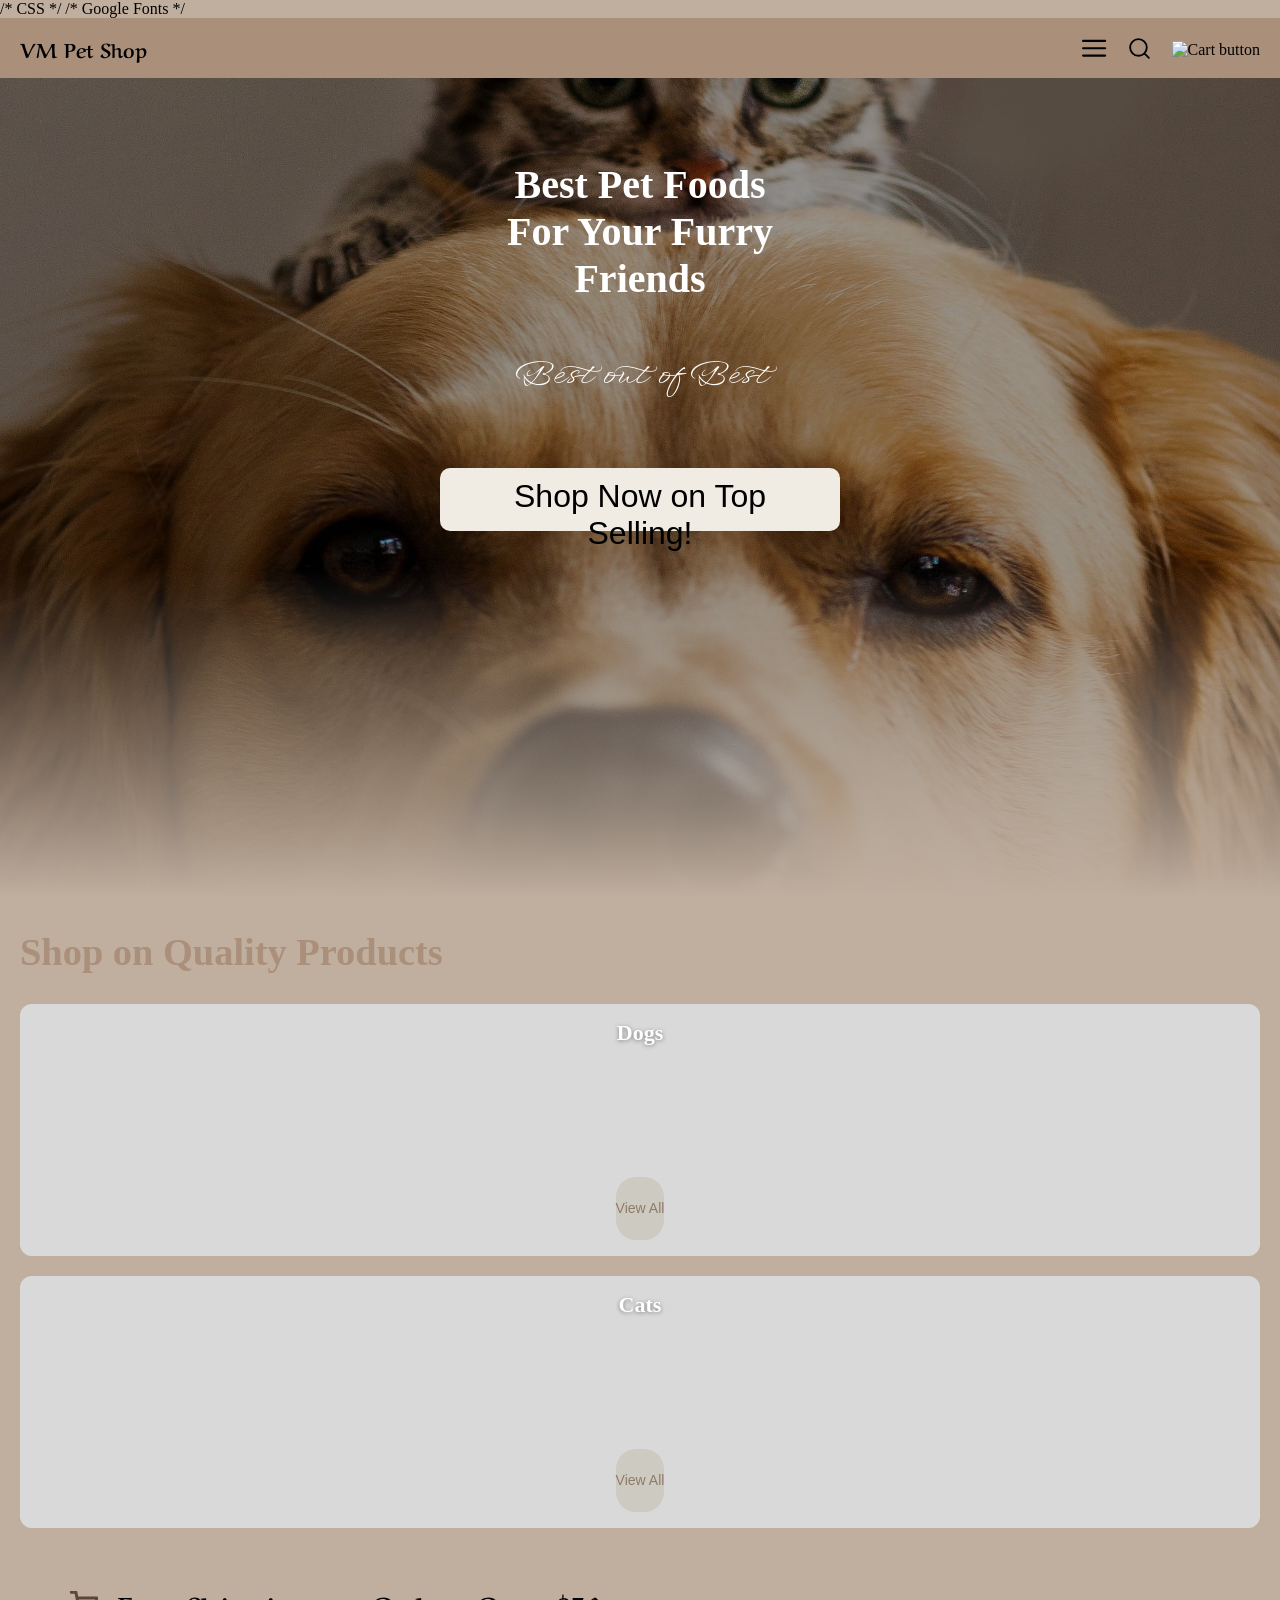
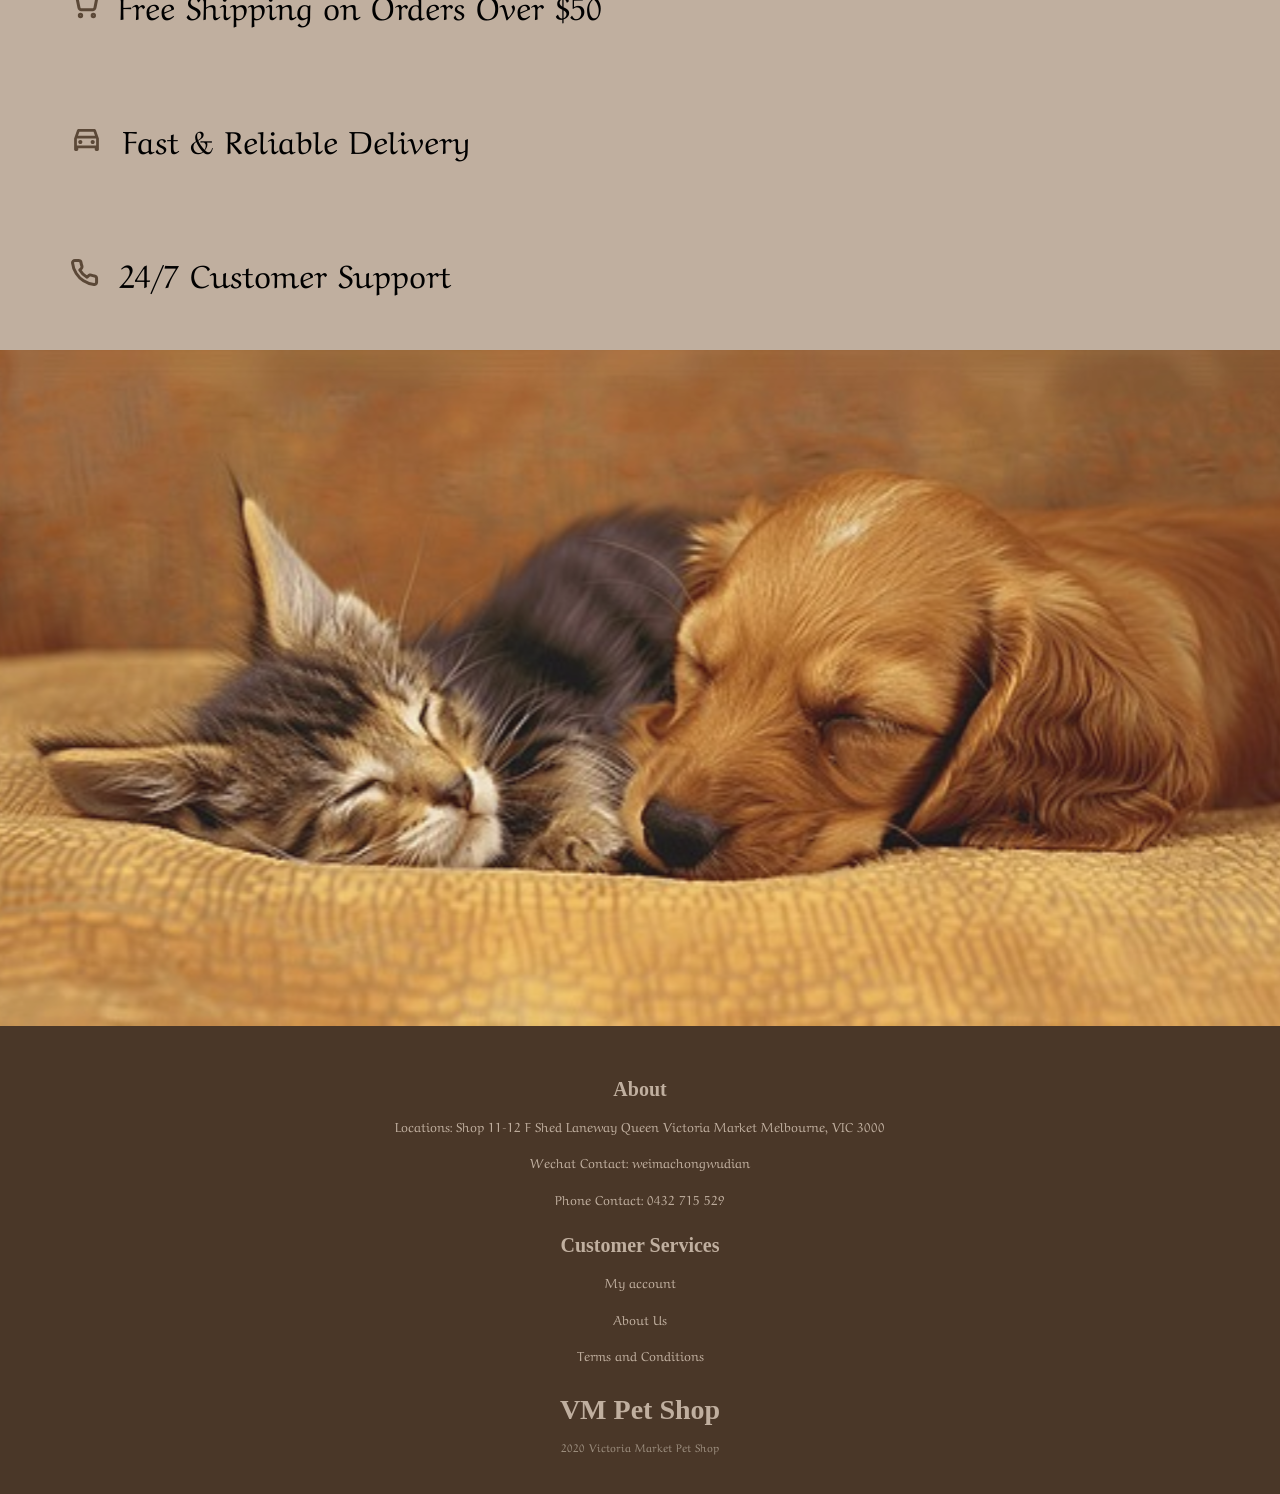
==== commit d6b0c67f: "Updated Home page Changed layout of nav bar and its CSS. Added global color variables for consistenc" ====
--- a/index.html
+++ b/index.html
@@ -4,43 +4,43 @@
     <meta charset="UTF-8">
     <meta name="viewport" content="width=device-width, initial-scale=1.0">
     <title>Home Page</title>
+
+    /* CSS */
     <link rel="stylesheet" href="style.css">
+    /* Google Fonts */
+    <link rel="preconnect" href="https://fonts.googleapis.com">
+    <link rel="preconnect" href="https://fonts.gstatic.com" crossorigin>
+    <link href="https://fonts.googleapis.com/css2?family=Aref+Ruqaa:wght@400;700&family=Asul:wght@400;700&family=WindSong:wght@400;500&display=swap" rel="stylesheet">
+
 </head>
 
 <body id="Home">
     <header>
         <nav>
-            <a href="menu.html">
-                <img id="menu-icon" src="images/Menu.svg" alt="Image of Menu button">
-            </a>
-            <div id="search">
-                <input id="search-input" name="search" type="text" placeholder="Search for products...">
+            <p class="brand-logo">VM Pet Shop</p>
+            <div class="nav-icons">
+                <a href="menu.html">
+                    <img id="menu-icon" src="images/Menu.svg" alt="Menu button">
+                </a>
                 <a href="search.html">
-                    <img id="search-icon" src="images/search.svg" alt="Image of Search button">
+                    <img id="search-icon" src="images/Search.svg" alt="Search button">
+                </a>
+                <a href="shopping_cart.html">
+                    <img id="cart-icon" src="images/cart.svg" alt="Cart button">
                 </a>
             </div>
-            <a href="shopping_cart.html">
-                <img id="cart-icon" src="images/cart.svg" alt="Image of Cart button">
-            </a>
+
         </nav>
-        <section id="hero-section">
-            <h1>VICTORIA MARKET PET SHOP</h1>
-            <h3>Best out of Best</h3>
-            <div id="hero-sec-description">
-                <p>Welcome to Victoria Market Petshop, your one-stop destination for all premium pet foods!</p>
-                <div class="button-container">
-                        <button id="on-sale">On Sale</button>
-                        <button id="top-selling">Top Selling</button>
-                        <button id="dogs">Shop Dogs</button>
-                        <button id="cats">Shop Cats</button>
-                </div>
-            </div>
-        </section>
-
     </header>
 
     <main>
-        <section >
+        <section id="hero-section">
+            <h1>Best Pet Foods For Your Furry Friends</h1>
+            <h3>Best out of Best</h3>
+            <button id="top-selling" class="btn--hero-section">Shop Now on Top Selling!</button>
+        </section>
+
+        <section>
             <h2>Shop on Quality Products</h2>
             <div  class="product-containers">
                     <div class="product-card view-dogs">
--- a/style.css
+++ b/style.css
@@ -1,36 +1,53 @@
 /* -------------    General    ------------- */
+:root {
+    --white: #FFF;
+    --light-beige: #C0AF9F;
+    --grey-beige: #f0ebe3;
+    --dark-beige: #AA8F7A;
+    --darkest-beige: #4a3728;
+}
+
 body {
     margin: 0;
-    background-color: #f1ebdd;
+    background-color: var(--light-beige);
     min-height: 100vh;
     display: flex;
     flex-direction: column;
+}
+
+header{
+    position: sticky;
+    top: 0;
+    z-index: 10;
 }
 
 main {
     flex: 1;
-    margin: 10px;
+    padding: 0 20px;
 }
 
 h1, h2, h3 {
     justify-self: center;
-    color: #493B30;
+    color: var(--dark-beige);
+    font-family: 'Asul', ;
 }
 
 h1 {
-    font-size: clamp(3rem, 5vw, 5rem);
+    font-size: clamp(2rem, 5vw, 7rem);
     margin-bottom: 20px;
+
 }
 h2 {
     font-size: clamp(1.5rem, 3vw, 3rem);
     margin-bottom: 30px;
 }
 h3 {
-    font-size: clamp(2.4rem, 4vw, 4rem);
+    font-size: clamp(1.2rem, 4vw, 3rem);
     margin-bottom: 50px;
 }
 p {
     font-size: clamp(1.2rem, 2.5vw, 2rem);
+    font-family: 'Aref Ruqaa', serif;
 }
 
 
@@ -38,14 +55,16 @@
     margin-top: 20px;
     padding: 10px 20px;
     font-size: clamp(1.2rem, 2.5vw, 2rem);
-    background-color: #e8e0d3;
+    background-color: var(--grey-beige);
     border: none;
-    border-radius: 100px;
+    border-radius: 10px;
     cursor:pointer;
-    width: 40%;
+    width: fit-content;
     max-width: 400px;
     height: 7vb;
 }
+
+
 
 .product-containers {
     display: flex;
@@ -60,52 +79,48 @@
 
 /* Nav */
 nav {
-    background: #938374;
-    padding: 10px 14px;
+    background: var(--dark-beige);
+    padding: 0px 20px;
     display: flex;
     align-items: center;
     gap: 8px;
-    justify-content: space-around;
-}
-
-#search {
-    flex: 1;
-    display: flex;
-    align-items: center;
-    background: #fff;
-    border-radius: 10px;
-    padding: 5px 12px;
-    margin: 0 8px;
-    border: 1px solid #d6cfc2;
-    max-width: 50%;
-}
-
-#search-input {
-    flex: 1;
-    border: none;
-    outline: none;
-    font-size: 15px;
-    color: #5a4e3e;
-    background: transparent;
-}
-
-#menu-icon, #cart-icon {
-    width: 30px;
-    height: 30px;
-    cursor: pointer;
-}
-
-#search-icon {
+    justify-content: space-between;
+    height: 60px;
+}
+
+nav p {
+    font-size: 20px;
+    font-weight: 700;
+}
+
+.nav-icons {
+    padding-top: 4px;
+    display: flex;
+    align-items: center;
+    gap: 20px;
+}
+
+#menu-icon, #cart-icon, #search-icon {
     width: 25px;
     height: 25px;
-    margin-left: 8px;
     cursor: pointer;
 }
+
+nav a {
+    text-decoration: none;
+    color: inherit;
+}
+
+nav a:visited {
+    color: inherit;
+}
+
+
 
 /* -------------    Footer Section    ------------- */
 footer {
-    background-color: #4a3728;
-    color: #f0ebe1;
+    background-color: var(--darkest-beige);
+    color: var(--light-beige);
     text-align: center;
     padding: 32px 24px;
 }
@@ -114,13 +129,13 @@
     font-size: 20px;
     font-weight: 600;
     margin-bottom: 12px;
-    color: #f0ebe1;
+    color: var(--light-beige);
 }
 
 footer p {
     font-size: 13px;
     line-height: 1.8;
-    color: #d6cfc2;
+    color: var(--light-beige);
     margin-bottom: 4px;
 }
 
@@ -148,54 +163,43 @@
 }
 
 /* -------------    HOME    ------------- */
-#Home header {
+
+/* Hero Section */
+#Home #hero-section {
     background: linear-gradient(
             to bottom,
             #00000065 0%,       /* black transparent from the top */
             #00000065 60%,      /* holds the same black transparent until 80% */
-            #f0ebe1 100%        /* fades into warm color at the bottom */
+            var(--light-beige) 100%        /* fades into warm color at the bottom */
         ),
         url('images/Dog_Cat_warm_color.jpg');
     background-size: cover;
     background-position: center;
-}
-#Home header h1, #Home header h3{
-    color: #FFF;
-}
-
-/* Hero Section */
-
-#hero-section {
-    display: flex;
-    flex-direction: column;
-    align-items: center;
-    justify-content: center;
-    text-align: center;
-    padding: 10px 40px;
-    margin-bottom: 40px;
-
-}
-
-#hero-sec-description {
-    background-color: #5b4837;
-    opacity: 0.75;
-    border-radius: 20px;
-    padding: 20px;
-    border: #493B30 1px solid;
-    width: 80%;
-}
-#hero-sec-description p {
-    color: #FFF;
-    margin: 0;
-}
-
-.button-container {
-    display: flex;
-    flex-direction: row;
-    flex-wrap: wrap;
-    justify-content: space-around;
-    
-}
+    margin : 0 -20px;
+    height: 80vh;
+    display: flex;
+    flex-direction: column;
+    align-items: center;
+    text-align: center;;
+    padding: 50px 55px;
+}
+#hero-section h1, #hero-section h3{
+    color: var(--white);
+}
+
+#hero-section h1{
+    font-size: clamp(2.5rem, 2vw, 7rem);
+    margin-bottom: 20px;
+    max-width: 300px;
+}
+#hero-section h3{
+    font-size: clamp(2rem, 2vw, 4rem);
+    margin-bottom: 50px;
+    font-family: 'WindSong', serif;
+    font-weight: 300;
+}
+
+/* Product Category Cards */
 .product-card{
     position: relative;
     border-radius: 16px;
@@ -222,7 +226,7 @@
 
 .product-card h3{
     position: relative; /* sits above the overlay for contrast */
-    color: #FFF;
+    color: var(--white);
     font-size: 22px;
     font-weight: 700;
     text-shadow: 0 1px 4px rgba(0, 0, 0, 0.4);
@@ -239,7 +243,7 @@
 }
 
 .view-dogs h3, .view-cats h3 {
-    color: #FFF;
+    color: var(--white);
     font-size: 22px;
     font-weight: 700;
     text-shadow: 0 1px 4px rgba(0, 0, 0, 0.4);
@@ -252,7 +256,7 @@
     border-radius: 20px;
     padding: 8px 0;
     font-size: 14px;
-    color: #3b3027;
+    color: var(--dark-beige);
     cursor: pointer;
 }
 
@@ -262,9 +266,17 @@
     text-align: center;
     justify-content: flex-start;
     padding: 0 30px;
-    background-color: #9e9080;
+    background-color: var(--light-beige);
     margin: 20px;
     gap: 20px;
+}
+
+.home-image-end {
+    display: block;
+    width: 100vw;
+    margin-left: -20px;  /* cancel main padding, adjust to match your padding value */
+    margin-right: -20px;
+    margin-bottom: 0;
 }
 
 /* -------------    Product List    ------------- */
@@ -277,13 +289,13 @@
 
 .page-heading h1 {
     font-weight: 600;
-    color: #3b3027;
+    color: var(--darkest-beige);
     margin-bottom: 2px;
 }
 
 .product-count {
     font-size: 11px;
-    color: #9e9080;
+    color: var(--light-beige);
 }
 
 /* Filter Bar */
@@ -294,8 +306,8 @@
     padding: 8px 14px;
     font-size: 14px;
     font-weight: 800;
-    color: #7a6e62;
-    border-bottom: 1px solid #d6cfc2;
+    color: var(--light-beige);
+    border-bottom: 1px solid var(--light-beige);
     margin-bottom: 10px;
 }
 
@@ -303,7 +315,7 @@
     background: transparent;
     border: none;
     font-size: 14px;
-    color: #5a4e3e;
+    color: var(--dark-beige);
     outline: none;
     cursor: pointer;
 }
@@ -318,7 +330,7 @@
 
 /* Product Card */
 .product-card {
-    background: #e8e0d3;
+    background: var(--white);
     border-radius: 12px;
     overflow: hidden; /* hide image overflow */
     display: flex;
@@ -328,7 +340,7 @@
 .product-card-img {
     width: 100%;
     height: 110px;
-    background: #d4c9b6;
+    background: var(--grey-beige);
     position: relative;
     overflow: hidden;
 }
@@ -344,7 +356,7 @@
     top: 7px;
     right: 7px;
     background: #c0392b;
-    color: #fff;
+    color: var(--white);
     font-size: 9px;
     font-weight: 700;
     padding: 2px 6px;
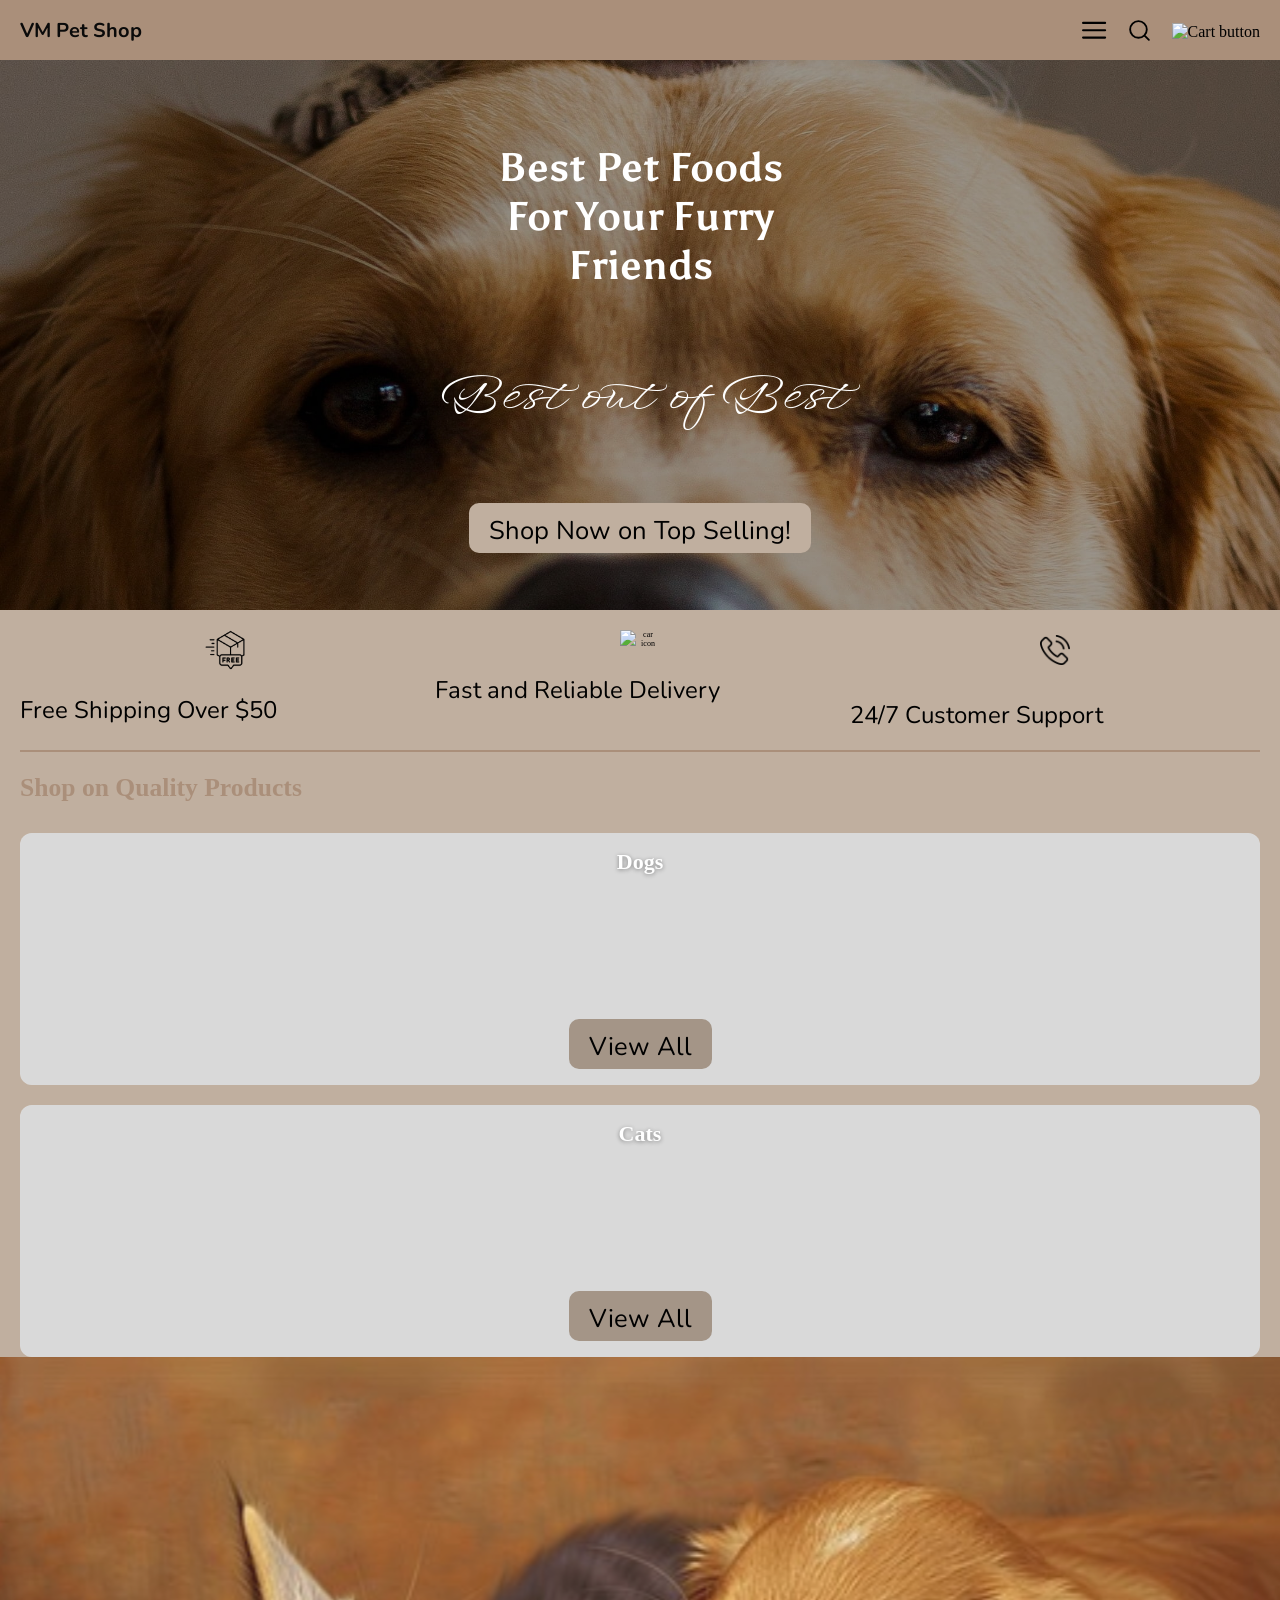
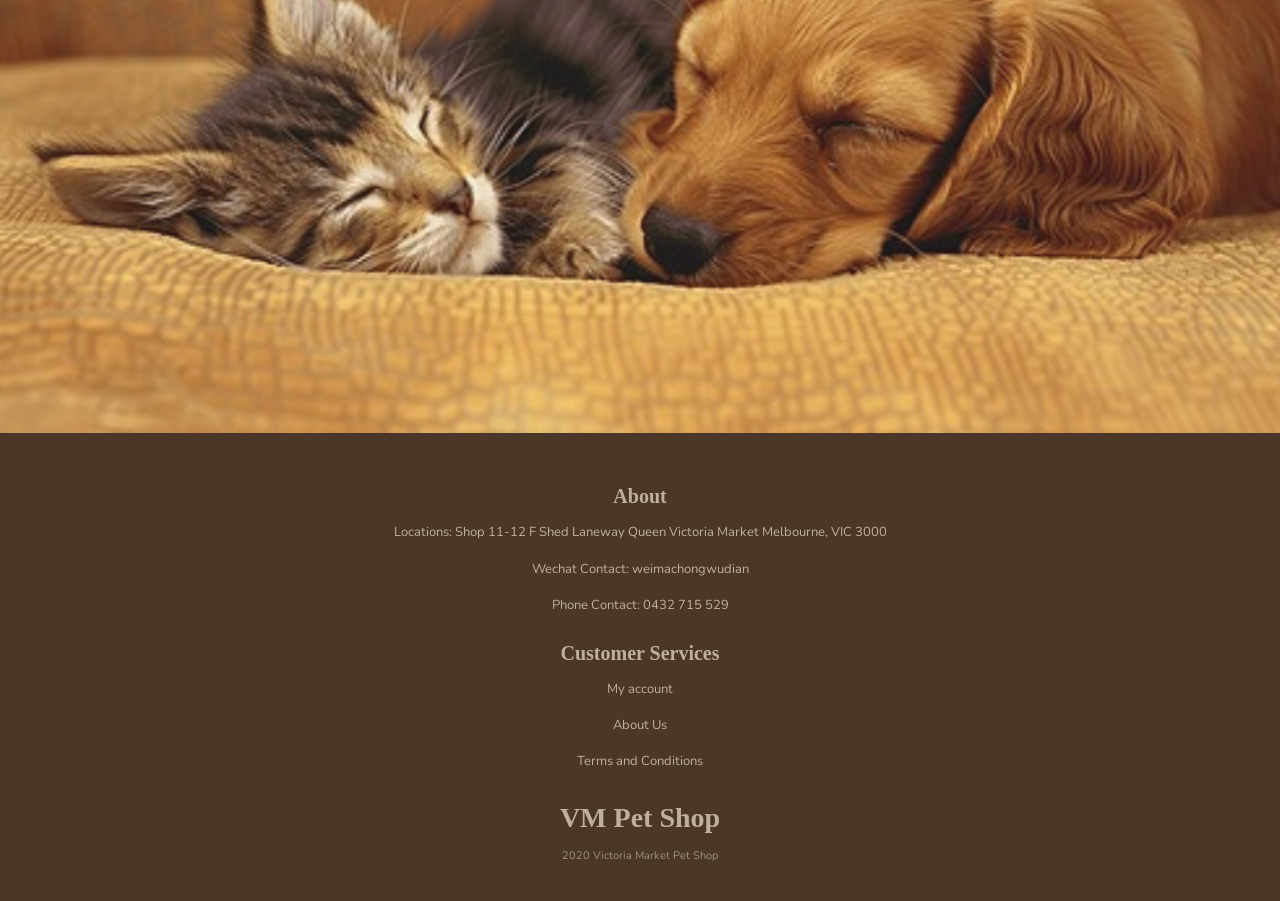
==== commit 4120111d: "Update Home Continue with implementation of banner and alignments." ====
--- a/index.html
+++ b/index.html
@@ -4,14 +4,12 @@
     <meta charset="UTF-8">
     <meta name="viewport" content="width=device-width, initial-scale=1.0">
     <title>Home Page</title>
-
-    /* CSS */
+    <!--  CSS  -->
     <link rel="stylesheet" href="style.css">
-    /* Google Fonts */
+    <!--  Google Fonts  -->
     <link rel="preconnect" href="https://fonts.googleapis.com">
     <link rel="preconnect" href="https://fonts.gstatic.com" crossorigin>
-    <link href="https://fonts.googleapis.com/css2?family=Aref+Ruqaa:wght@400;700&family=Asul:wght@400;700&family=WindSong:wght@400;500&display=swap" rel="stylesheet">
-
+    <link href="https://fonts.googleapis.com/css2?family=Asul:wght@400;700&family=Nunito:ital,wght@0,200..1000;1,200..1000&family=WindSong:wght@400;500&display=swap" rel="stylesheet">
 </head>
 
 <body id="Home">
@@ -40,6 +38,21 @@
             <button id="top-selling" class="btn--hero-section">Shop Now on Top Selling!</button>
         </section>
 
+        <section id="home-banner">
+            <div class="banner-item banner-item--first">
+                <img src="images/free-shipping.png" alt="cart icon">
+                <p>Free Shipping Over $50</p>
+            </div>
+            <div class="banner-item banner-item--middle">
+                <img src="images/delivery-truck.png" alt="car icon">
+                <p>Fast and Reliable Delivery</p>
+            </div>
+            <div class="banner-item banner-item--last">
+                <img src="images/Phone.png" alt="phone icon">
+                <p>24/7 Customer Support</p>
+            </div>
+        </section>
+
         <section>
             <h2>Shop on Quality Products</h2>
             <div  class="product-containers">
@@ -51,20 +64,6 @@
                             <h3>Cats</h3>
                             <button>View All</button>
                     </div>
-            </div>
-
-            
-            <div class="brand-info">
-                <img src="images/Free_shipping_cart.svg" alt="cart icon">
-                <p>Free Shipping on Orders Over $50</p>
-            </div>        
-            <div class="brand-info">
-                <img src="images/directions_car.svg" alt="car icon">
-                <p>Fast & Reliable Delivery</p>
-            </div>        
-            <div class="brand-info">
-                <img src="images/Phone.svg" alt="phone icon">
-                <p>24/7 Customer Support</p>
             </div>
         </section>
 
--- a/style.css
+++ b/style.css
@@ -5,6 +5,7 @@
     --grey-beige: #f0ebe3;
     --dark-beige: #AA8F7A;
     --darkest-beige: #4a3728;
+    --black: #0a0a0a;
 }
 
 body {
@@ -33,35 +34,36 @@
 }
 
 h1 {
-    font-size: clamp(2rem, 5vw, 7rem);
+    font-size: clamp(2rem, 2vw, 7rem);
     margin-bottom: 20px;
 
 }
 h2 {
-    font-size: clamp(1.5rem, 3vw, 3rem);
+    font-size: clamp(1.5rem, 2vw, 3rem);
     margin-bottom: 30px;
 }
 h3 {
-    font-size: clamp(1.2rem, 4vw, 3rem);
+    font-size: clamp(1.2rem, 2vw, 3rem);
     margin-bottom: 50px;
 }
 p {
-    font-size: clamp(1.2rem, 2.5vw, 2rem);
-    font-family: 'Aref Ruqaa', serif;
+    font-size: clamp(0.9rem, 2vw, 1.5rem);
+    font-family: 'Nunito', serif;
 }
 
 
 button {
     margin-top: 20px;
     padding: 10px 20px;
-    font-size: clamp(1.2rem, 2.5vw, 2rem);
-    background-color: var(--grey-beige);
+    font-size: clamp(1.2rem, 2vw, 2rem);
+    font-family: "Nunito", serif;
+    background-color: var(--light-beige);
     border: none;
     border-radius: 10px;
     cursor:pointer;
     width: fit-content;
     max-width: 400px;
-    height: 7vb;
+    height: 50px;
 }
 
 
@@ -115,6 +117,15 @@
     color: inherit;
 }
 
+.brand-logo {
+    font-size: 20px;
+    font-weight: 700;
+    color: var(--black)
+}
+
+.btn--hero-section {
+    
+}
 
 
 /* -------------    Footer Section    ------------- */
@@ -169,14 +180,13 @@
     background: linear-gradient(
             to bottom,
             #00000065 0%,       /* black transparent from the top */
-            #00000065 60%,      /* holds the same black transparent until 80% */
-            var(--light-beige) 100%        /* fades into warm color at the bottom */
+            #00000065 60%     /* fades into warm color at the bottom */
         ),
         url('images/Dog_Cat_warm_color.jpg');
     background-size: cover;
     background-position: center;
     margin : 0 -20px;
-    height: 80vh;
+    height: 50vh;
     display: flex;
     flex-direction: column;
     align-items: center;
@@ -188,12 +198,13 @@
 }
 
 #hero-section h1{
-    font-size: clamp(2.5rem, 2vw, 7rem);
+    font-size: clamp(2.5rem, 3vw, 5rem);
     margin-bottom: 20px;
     max-width: 300px;
+    font-family: 'Asul', sans-serif;
 }
 #hero-section h3{
-    font-size: clamp(2rem, 2vw, 4rem);
+    font-size: clamp(2rem, 4vw, 5rem);
     margin-bottom: 50px;
     font-family: 'WindSong', serif;
     font-weight: 300;
@@ -250,25 +261,46 @@
     margin: 0;
 }
 
-.view-dogs button, .view-cats button {
-    background: rgba(240, 235, 225, 0.9);
-    border: none;
-    border-radius: 20px;
-    padding: 8px 0;
-    font-size: 14px;
-    color: var(--dark-beige);
-    cursor: pointer;
-}
-
-.brand-info {
-    display: flex;
-    align-items: center;
+#home-banner {
+    display: flex;
+    flex-direction: row;
+    justify-content: space-between;
+    align-items: center;
+    gap: 5px;
+    border-bottom: 2px solid var(--dark-beige);
+}
+
+
+.banner-item {
+    display: flex;
+    flex-direction: column;
+    align-items: center;
+    flex: 1;
+    width: 100%;
+    height: 100px;
+    background-size: cover;
+    background-position: center;
+    border-radius: 12px;
+    position: relative;
+    padding: 20px 0;
     text-align: center;
-    justify-content: flex-start;
-    padding: 0 30px;
-    background-color: var(--light-beige);
-    margin: 20px;
-    gap: 20px;
+    font-size: 8px;
+}
+
+.banner-item img{
+    width: 40px;
+    height: 40px;
+    }
+
+.banner-item p{
+    align-self: baseline;
+}
+
+.banner-item--last img{
+    width: 30px;
+    height: 30px;
+    padding-bottom: 10px;
+    padding-top: 5px;
 }
 
 .home-image-end {
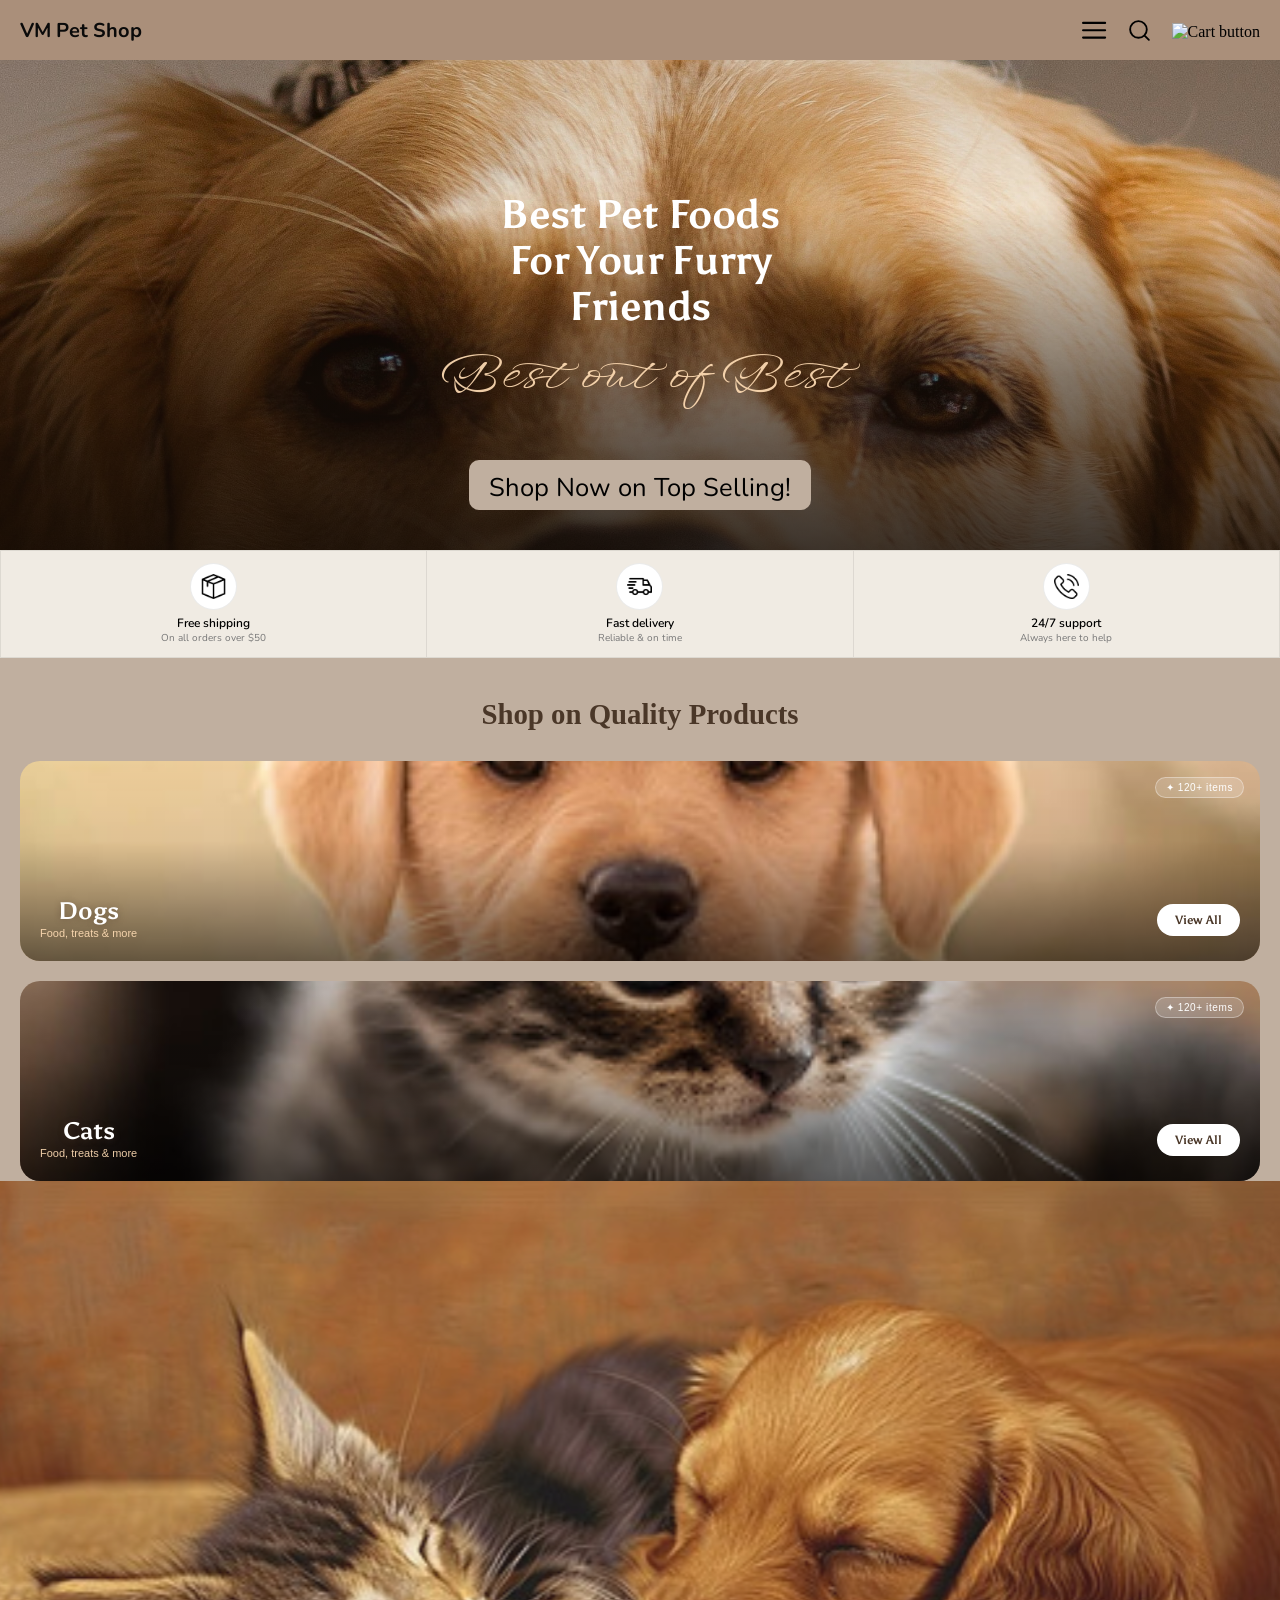
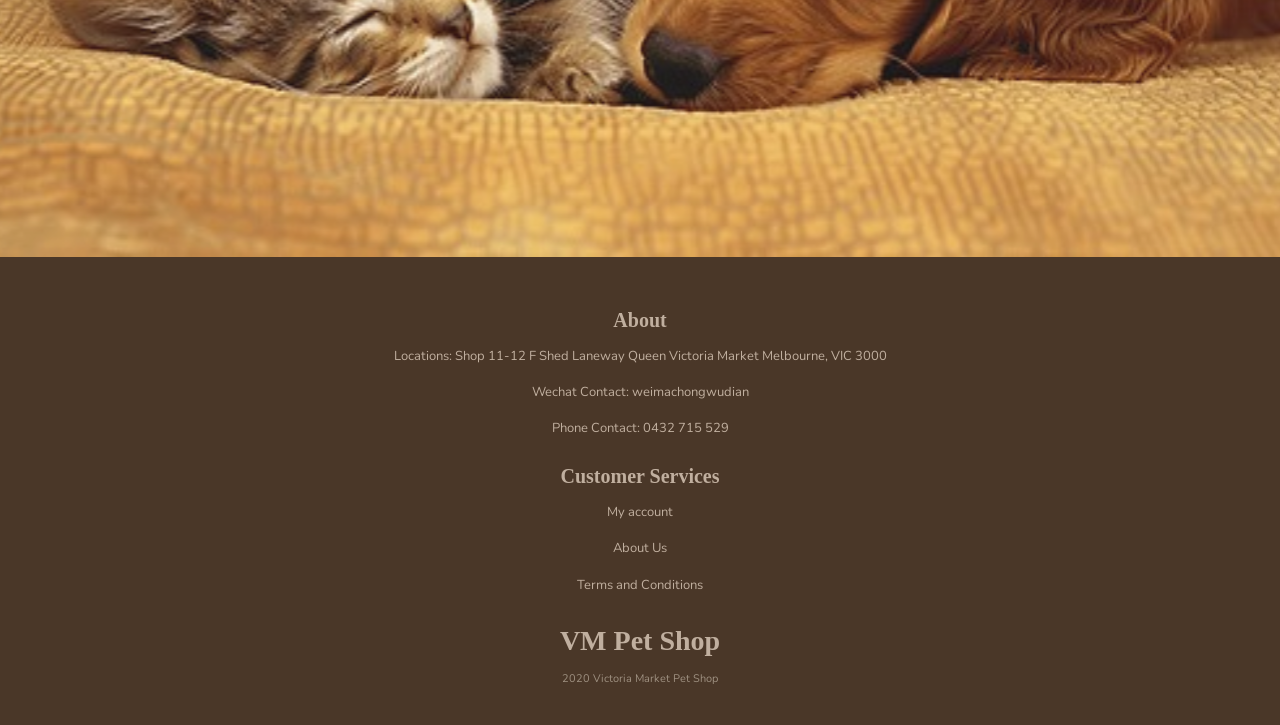
==== commit 750e1b15: "Updated Home Enhanced visual aesthetics of category containers as well as banner layout. Mainly rene" ====
--- a/index.html
+++ b/index.html
@@ -39,31 +39,59 @@
         </section>
 
         <section id="home-banner">
-            <div class="banner-item banner-item--first">
-                <img src="images/free-shipping.png" alt="cart icon">
-                <p>Free Shipping Over $50</p>
+        <div class="banner-cell">
+            <div class="b-icon">
+                <img src="images/box.png" alt="Free Shipping Icon">
             </div>
-            <div class="banner-item banner-item--middle">
-                <img src="images/delivery-truck.png" alt="car icon">
-                <p>Fast and Reliable Delivery</p>
+            <div class="b-text">
+            <p class="b-title">Free shipping</p>
+            <p class="b-sub">On all orders over $50</p>
             </div>
-            <div class="banner-item banner-item--last">
-                <img src="images/Phone.png" alt="phone icon">
-                <p>24/7 Customer Support</p>
+        </div>
+        <div class="banner-cell">
+            <div class="b-icon">
+                <img src="images/delivery.png" alt="Fast Delivery Icon">
             </div>
+            <div class="b-text">
+            <p class="b-title">Fast delivery</p>
+            <p class="b-sub">Reliable & on time</p>
+            </div>
+        </div>
+        <div class="banner-cell">
+            <div class="b-icon">
+                <img src="images/Phone.png" alt="24/7 Support Icon">
+            </div>
+            <div class="b-text">
+            <p class="b-title">24/7 support</p>
+            <p class="b-sub">Always here to help</p>
+            </div>
+        </div>
         </section>
 
         <section>
             <h2>Shop on Quality Products</h2>
             <div  class="product-containers">
-                    <div class="product-card view-dogs">
-                            <h3>Dogs</h3>
-                            <button>View All</button>
+                <div class="category-card view-dogs">
+                    <span class="card-tag">✦ 120+ items</span>
+                    <div class="card-bottom">
+                        <div>
+                        <h3>Dogs</h3>
+                        <span class="card-sub">Food, treats & more</span>
+                        </div>
+                        <button>View All</button>
                     </div>
-                    <div class="product-card view-cats">
-                            <h3>Cats</h3>
-                            <button>View All</button>
+                </div>
+
+                <div class="category-card view-cats">
+                    <span class="card-tag">✦ 120+ items</span>
+                    <div class="card-bottom">
+                        <div>
+                        <h3>Cats</h3>
+                        <span class="card-sub">Food, treats & more</span>
+                        </div>
+                        <button>View All</button>
                     </div>
+                </div>
             </div>
         </section>
 
--- a/style.css
+++ b/style.css
@@ -1,11 +1,12 @@
 /* -------------    General    ------------- */
 :root {
-    --white: #FFF;
-    --light-beige: #C0AF9F;
-    --grey-beige: #f0ebe3;
-    --dark-beige: #AA8F7A;
-    --darkest-beige: #4a3728;
-    --black: #0a0a0a;
+    --white: rgba(255, 255, 255, 1);
+    --light-beige: rgba(192, 175, 159, 1);
+    --grey-beige: rgba(240, 235, 227, 1);
+    --dark-beige: rgba(170, 143, 122, 1);
+    --darkest-beige: rgba(74, 55, 40, 1);
+    --black: rgba(10, 10, 10, 1);
+    --light-orange: rgba(255, 220, 180, 0.92);
 }
 
 body {
@@ -29,8 +30,11 @@
 
 h1, h2, h3 {
     justify-self: center;
-    color: var(--dark-beige);
+    color: var(--darkest-beige);
     font-family: 'Asul', ;
+    margin-left: auto;
+    margin-right: auto;
+    text-align: center;
 }
 
 h1 {
@@ -39,7 +43,7 @@
 
 }
 h2 {
-    font-size: clamp(1.5rem, 2vw, 3rem);
+    font-size: clamp(1.8rem, 2vw, 3rem);
     margin-bottom: 30px;
 }
 h3 {
@@ -123,10 +127,6 @@
     color: var(--black)
 }
 
-.btn--hero-section {
-    
-}
-
 
 /* -------------    Footer Section    ------------- */
 footer {
@@ -179,8 +179,10 @@
 #Home #hero-section {
     background: linear-gradient(
             to bottom,
-            #00000065 0%,       /* black transparent from the top */
-            #00000065 60%     /* fades into warm color at the bottom */
+            rgba(30,18,10,0.15) 0%,
+            rgba(30,18,10,0.05) 30%,
+            rgba(30,18,10,0.55) 65%,
+            rgba(20,12,6,0.82) 100%
         ),
         url('images/Dog_Cat_warm_color.jpg');
     background-size: cover;
@@ -190,8 +192,10 @@
     display: flex;
     flex-direction: column;
     align-items: center;
-    text-align: center;;
-    padding: 50px 55px;
+    justify-content: flex-end;   /* anchors content to bottom */
+    text-align: center;
+    padding: 0 28px 40px;
+    position: relative;
 }
 #hero-section h1, #hero-section h3{
     color: var(--white);
@@ -199,108 +203,188 @@
 
 #hero-section h1{
     font-size: clamp(2.5rem, 3vw, 5rem);
-    margin-bottom: 20px;
-    max-width: 300px;
+    color: var(--white);
+    margin: 0 0 10px;
+    max-width: 290px;
     font-family: 'Asul', sans-serif;
+    line-height: 1.15;
+    letter-spacing: -0.01em;
 }
 #hero-section h3{
-    font-size: clamp(2rem, 4vw, 5rem);
-    margin-bottom: 50px;
+    font-size: clamp(1.6rem, 4vw, 5rem);
+    color: var(--light-orange);
+    margin: 0 0 28px;
     font-family: 'WindSong', serif;
-    font-weight: 300;
-}
-
-/* Product Category Cards */
-.product-card{
+    font-weight: 400;
+}
+
+#Home h2 {
+    margin-top: 40px;
+}
+
+/* Category Cards (Home page — Cats / Dogs) */
+
+.product-containers {
+    display: flex;
+    flex-direction: column;
+    flex-wrap: wrap;
+    width: 100%;
+    justify-content: space-around;
+    gap: 20px;
+}
+
+.category-card {
     position: relative;
-    border-radius: 16px;
+    border-radius: 20px;
     overflow: hidden;
-    height: 220px;
-    display: flex;
-    flex-direction: column;
-    align-items: center;
-    justify-content: space-between;
-    padding: 16px;
+    height: 200px;
+    display: flex;
+    flex-direction: column;
+    align-items: flex-start;
+    justify-content: flex-end;
+    padding: 20px;
     background-size: cover;
     background-position: center;
-}
-
-.product-card::before{
+    box-sizing: border-box;
+}
+
+.category-card::before {
     content: '';
     position: absolute;
-    top: 0;
-    left: 0;
+    inset: 0;
+    background: linear-gradient(
+        to bottom,
+        rgba(0, 0, 0, 0) 0%,
+        rgba(0, 0, 0, 0.05) 40%,
+        rgba(0, 0, 0, 0.55) 100%
+    );
+}
+
+.category-card.view-dogs {
+    background-image: url('images/category_card_dog.png');
+}
+
+.category-card.view-cats {
+    background-image: url('images/category_card_cat.png');
+}
+
+.card-tag {
+    position: absolute;
+    top: 16px;
+    right: 16px;
+    z-index: 2;
+    background: rgba(255, 255, 255, 0.18);
+    backdrop-filter: blur(6px);
+    border: 0.5px solid rgba(255, 255, 255, 0.35);
+    border-radius: 20px;
+    padding: 4px 10px;
+    font-size: 10px;
+    color: var(--white);
+    letter-spacing: 0.06em;
+    font-family: 'Asul', sans-serif;
+}
+
+.card-bottom {
+    position: relative;
+    z-index: 2;
+    display: flex;
+    align-items: center;
+    justify-content: space-between;
     width: 100%;
-    height: 100%;
-    background: rgba(0, 0, 0, 0.15);
-}
-
-.product-card h3{
-    position: relative; /* sits above the overlay for contrast */
+}
+
+.card-text {
+    display: flex;
+    flex-direction: column;
+}
+
+.category-card h3 {
     color: var(--white);
-    font-size: 22px;
+    font-size: 1.5rem;
     font-weight: 700;
-    text-shadow: 0 1px 4px rgba(0, 0, 0, 0.4);
     margin: 0;
-}
-
-.view-dogs {
-    background-image: url('images/dogs_banner.jpg');
-}
-
-.view-cats {
-    background-image: url('images/cats_banner.jpg');
-
-}
-
-.view-dogs h3, .view-cats h3 {
-    color: var(--white);
-    font-size: 22px;
-    font-weight: 700;
-    text-shadow: 0 1px 4px rgba(0, 0, 0, 0.4);
-    margin: 0;
-}
+    font-family: 'Asul', sans-serif;
+    text-shadow: 0 1px 6px rgba(74, 55, 40, 0.4);
+    line-height: 1;
+}
+
+.card-sub {
+    font-size: 11px;
+    color: var(--light-orange);
+    margin: 5px 0 0;
+    font-family: 'Asul', sans-serif;
+}
+
+.category-card button {
+    background: var(--white);
+    color: var(--darkest-beige);
+    border: none;
+    border-radius: 50px;
+    padding: 9px 18px;
+    font-size: 12px;
+    font-weight: 600;
+    font-family: 'Asul', sans-serif;
+    cursor: pointer;
+    flex-shrink: 0;
+    margin-top: 0;
+    height: auto;
+}
+
+/* Home Banner */
 
 #home-banner {
-    display: flex;
-    flex-direction: row;
-    justify-content: space-between;
-    align-items: center;
-    gap: 5px;
-    border-bottom: 2px solid var(--dark-beige);
-}
-
-
-.banner-item {
-    display: flex;
-    flex-direction: column;
-    align-items: center;
-    flex: 1;
-    width: 100%;
-    height: 100px;
-    background-size: cover;
-    background-position: center;
-    border-radius: 12px;
-    position: relative;
-    padding: 20px 0;
-    text-align: center;
-    font-size: 8px;
-}
-
-.banner-item img{
-    width: 40px;
-    height: 40px;
-    }
-
-.banner-item p{
-    align-self: baseline;
-}
-
-.banner-item--last img{
-    width: 30px;
-    height: 30px;
-    padding-bottom: 10px;
-    padding-top: 5px;
+  display: flex;
+  align-items: stretch;
+  margin: 0 -20px;;
+  background-color: var(--grey-beige);
+  border: 1px solid rgba(0,0,0,0.08);
+  overflow: hidden;
+}
+
+.banner-cell {
+  flex: 1;
+  display: flex;
+  flex-direction: column;   /* stacks icon above text */
+  align-items: center;
+  justify-content: center;
+  gap: 6px;
+  padding: 12px 6px;
+  text-align: center;
+}
+
+/* Divider between cells */
+.banner-cell + .banner-cell {
+  border-left: 1px solid rgba(0,0,0,0.08);
+}
+
+.b-icon {
+  width: 45px;
+  height: 45px;
+  border-radius: 50%;
+  background: var(--white);
+  border: 1px solid rgba(0,0,0,0.08);
+  display: flex;
+  align-items: center;
+  justify-content: center;
+}
+
+.b-icon img {
+  width: 25px;
+  height: 25px;
+}
+
+.b-title {
+  font-size: 12px;
+  font-weight: 600;
+  margin: 0;
+  line-height: 1.3;
+}
+
+.b-sub {
+  font-size: 10px;
+  color: #777;
+  margin: 0;
+  line-height: 1.3;
 }
 
 .home-image-end {
